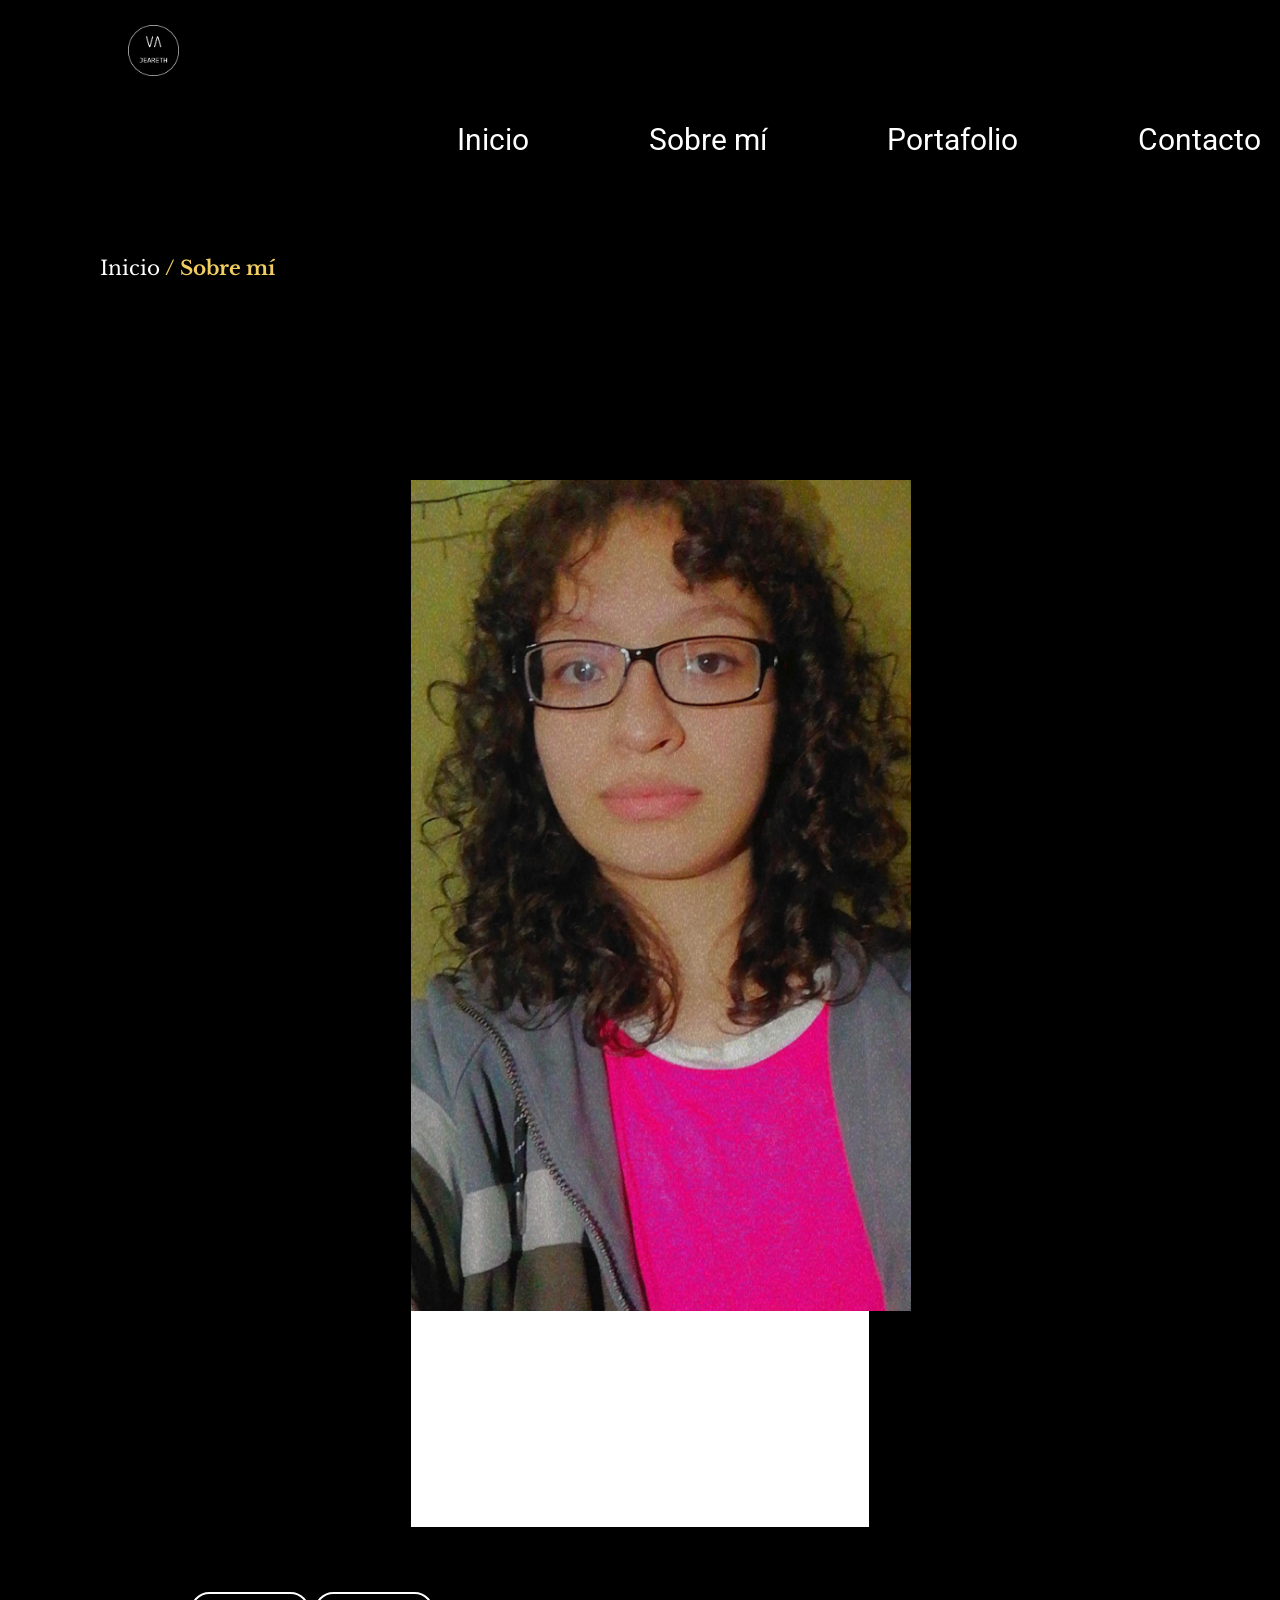
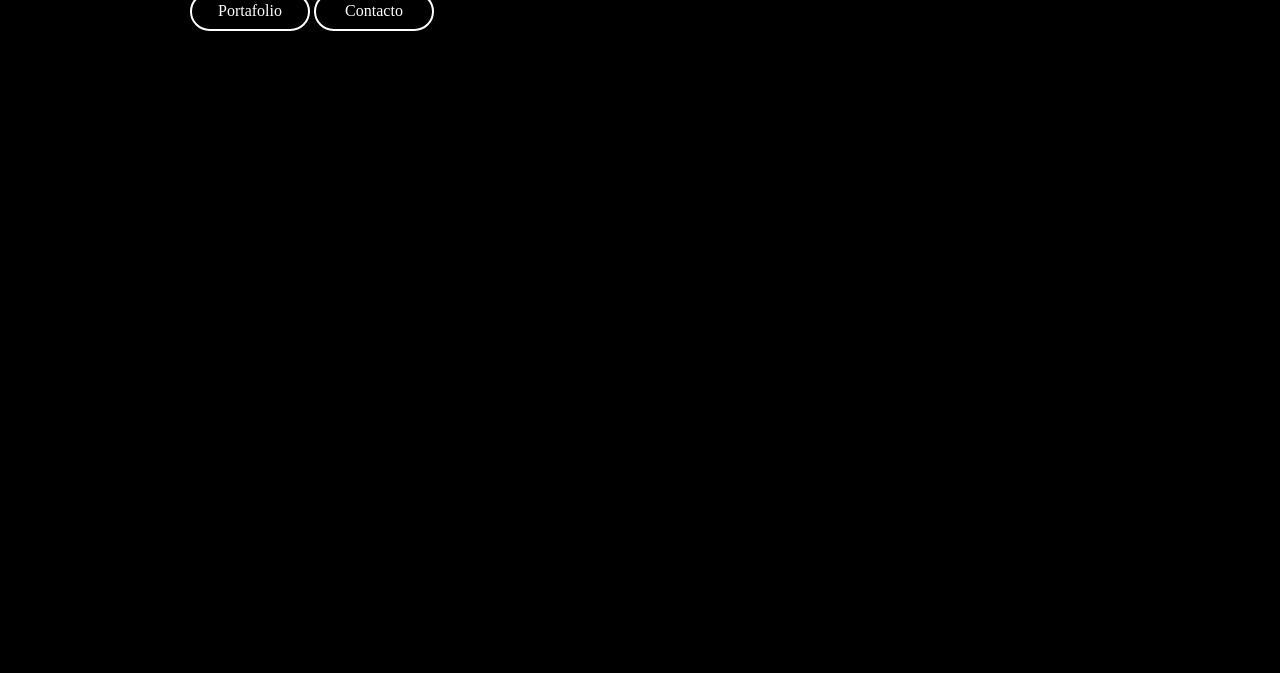
==== about-me.html @ aeb57f3a "avance en el sass del portafolio" ====
<!DOCTYPE html>
<html lang="en">
  <head>
    <meta charset="UTF-8">
    <meta name="viewport" content="width=device-width, initial-scale=1.0">
    <meta name="description" content="Portafolio"/>
    <meta name="Keywords" content="portafolio, web, empleadores"/>
    <meta name="author" content="Jeareth Venegas"/>
    <title>Portafolio</title>
    <link rel="stylesheet" href="css/styles.css">
    <link rel="preconnect" href="https://fonts.gstatic.com">
    <link href="https://fonts.googleapis.com/css2?family=Alex+Brush&family=Roboto&display=swap" rel="stylesheet">
    <link rel="preconnect" href="https://fonts.gstatic.com">
    <link href="https://fonts.googleapis.com/css2?family=Roboto&display=swap" rel="stylesheet">
    <link rel="preconnect" href="https://fonts.gstatic.com">
    <link href="https://fonts.googleapis.com/css2?family=Libre+Baskerville:wght@400;700&display=swap" rel="stylesheet">
    <link rel="icon" href="img/logo2.png" type="image/gif" sizes="16x16">
  </head>
  <body>
    <div class="header clearfix">

      <div class="wrapper clearfix">

        <!--title del header-->
        <div class="header-title clearfix">
          <img src="img/Logo2.png" alt="Jeareth Logo">
        </div>

        <!--lista del headder-->
        <div class="header-list clearfix">

          <ul class="header-list-nav clearfix">

            <li><a href="index.html">Inicio</a></li>
            <li><a href="about-me.html">Sobre mí</a></li>
            <li><a href="portfolio.html">Portafolio</a></li>
            <li><a href="contact.html">Contacto</a></li>

          </ul>
        </div>
      </div>
      <div class="about-me-site-map clearfix">

        <a target="_blank" href="index.html">Inicio</a>
        <a target="_blank" href="#"><strong>/ Sobre mí</strong></a>

      </div>
    </div>
    <div class="wrapper clearfix">
      <div class="content-box">
      <div class="img-about-me">
        <img src="img/about-me.jpg" alt= "Sobre Jeareth Venegas">
      </div>
      <div class="text-about-me">
        <h2>Sobre mí</h2>
        <p>Hola, soy Jeareth</p>
          <p>Me gusta escribir, desde que era pequeña hacía muchas historias cortas
            sobre aventuras y fantasía. Tengo una fascinación hacia las flores y hacia la naturaleza.</p>
      </div>
    </div>
    <div class="hero-home clearfix" >
      <div class="hero-home-content" >
        <a class="btn-transparent" href="portfolio.html">Portafolio</a>
        <a class="btn-transparent" href="contact.html">Contacto</a>
      </div>
    </div>
    </div>
    <script src="js/script.js"></script>
  </body>
</html
---- css/styles.css ----
/*! normalize.css v8.0.1 | MIT License | github.com/necolas/normalize.css */html{line-height:1.15;-webkit-text-size-adjust:100%}body{margin:0}main{display:block}h1{font-size:2em;margin:0.67em 0}hr{box-sizing:content-box;height:0;overflow:visible}pre{font-family:monospace, monospace;font-size:1em}a{background-color:transparent}abbr[title]{border-bottom:none;text-decoration:underline;text-decoration:underline dotted}b,strong{font-weight:bolder}code,kbd,samp{font-family:monospace, monospace;font-size:1em}small{font-size:80%}sub,sup{font-size:75%;line-height:0;position:relative;vertical-align:baseline}sub{bottom:-0.25em}sup{top:-0.5em}img{border-style:none}button,input,optgroup,select,textarea{font-family:inherit;font-size:100%;line-height:1.15;margin:0}button,input{overflow:visible}button,select{text-transform:none}button,[type="button"],[type="reset"],[type="submit"]{-webkit-appearance:button}button::-moz-focus-inner,[type="button"]::-moz-focus-inner,[type="reset"]::-moz-focus-inner,[type="submit"]::-moz-focus-inner{border-style:none;padding:0}button:-moz-focusring,[type="button"]:-moz-focusring,[type="reset"]:-moz-focusring,[type="submit"]:-moz-focusring{outline:1px dotted ButtonText}fieldset{padding:0.35em 0.75em 0.625em}legend{box-sizing:border-box;color:inherit;display:table;max-width:100%;padding:0;white-space:normal}progress{vertical-align:baseline}textarea{overflow:auto}[type="checkbox"],[type="radio"]{box-sizing:border-box;padding:0}[type="number"]::-webkit-inner-spin-button,[type="number"]::-webkit-outer-spin-button{height:auto}[type="search"]{-webkit-appearance:textfield;outline-offset:-2px}[type="search"]::-webkit-search-decoration{-webkit-appearance:none}::-webkit-file-upload-button{-webkit-appearance:button;font:inherit}details{display:block}summary{display:list-item}template{display:none}[hidden]{display:none}.clearfix::after{clear:both;content:"";display:table}.body{margin:0 auto;width:1400px}html{background-color:black;margin:0;padding:0}li{list-style:none}ul{margin:0;padding:0}.header-list{float:left;margin-left:457px;margin-top:42px}.header-list-nav li{float:left;list-style:none}.header-list-nav li a{color:#fff;font-family:"Roboto",sans-serif;font-size:1.875em;text-decoration:none}.header-list-nav li a:hover{color:#f1cd62;text-decoration:underline}.header-list-nav li+li{margin-left:120px}.header-title{float:left;margin-top:25px;margin-left:10%;width:40%}.header-title img{width:10%;height:10%}.hero-home{background-image:url("../img/black-sunflower.png");background-repeat:no-repeat;background-size:cover;height:681px;padding-top:65px}.hero-home-content{color:#fff;margin-bottom:100px;margin-left:190px}.hero-home-content a{border:2px solid #fff;border-radius:44px;color:#fff;display:inline-block;outline:none;padding:8px;text-align:center;text-decoration:none;transition:background-color 0.2s ease-out, color 0.2s ease-out;width:100px}.hero-home-content a:hover{background-color:#f1cd62;color:#000;font-weight:bold}.about-me-site-map{font-family:"Libre Baskerville",serif;float:left;padding-left:100px;padding-top:100px}.about-me-site-map a{color:#fff;font-size:20px;text-decoration:none}.about-me-site-map a strong{color:#f1cd62}.content-box{background-color:#fff;border-radius:10 px;display:flex;margin:0 auto;margin-top:200px;width:35.71%}.img-about-me img{margin:0;padding:0;width:500px}.text-about-me{padding:10px}.text-about-me h2{font-family:"Alex Brush",cursive;font-size:4.375em;text-align:center}.text-about-me p{font-family:"Roboto",sans-serif;font-size:1.875em;text-align:center}.contact-site-map{font-family:"Libre Baskerville",serif;float:left;padding-left:100px;padding-top:100px}.contact-site-map a{color:#fff;font-size:20px;text-decoration:none}.contact-site-map a strong{color:#f1cd62}.form{float:right}.line{margin-bottom:1rem}.line label{display:block}.msj-error{background-color:pink;border:1px solid red}.msj-valid{background-color:lightgreen;border:1px solid darkgreen}.line input{color:#DFDFDF;font-family:"Roboto",sans-serif;font-size:1.785em;height:70px;margin:0;padding:0;width:500px}.contact-title{text-align:center}.text-form{color:#fff;font-weight:400}.text-form h3{font-family:"Libre Baskerville",serif;font-size:3.75em}.text-form p{font-family:"Roboto",sans-serif;font-size:1.785em}.text-form a{color:#fff;font-family:"Roboto",sans-serif;font-size:1.785em}.form-contact{display:block;float:left;margin-top:200px}.form-button{background-color:#000;border:2px solid #fff;border-radius:44px;color:#fff;display:inline-block;outline:none;padding:8px;text-align:center;text-decoration:none;transition:background-color 0.2s ease-out, color 0.2s ease-out;width:100px}.form-button:hover{background-color:#f1cd62;color:#000;font-weight:bold}
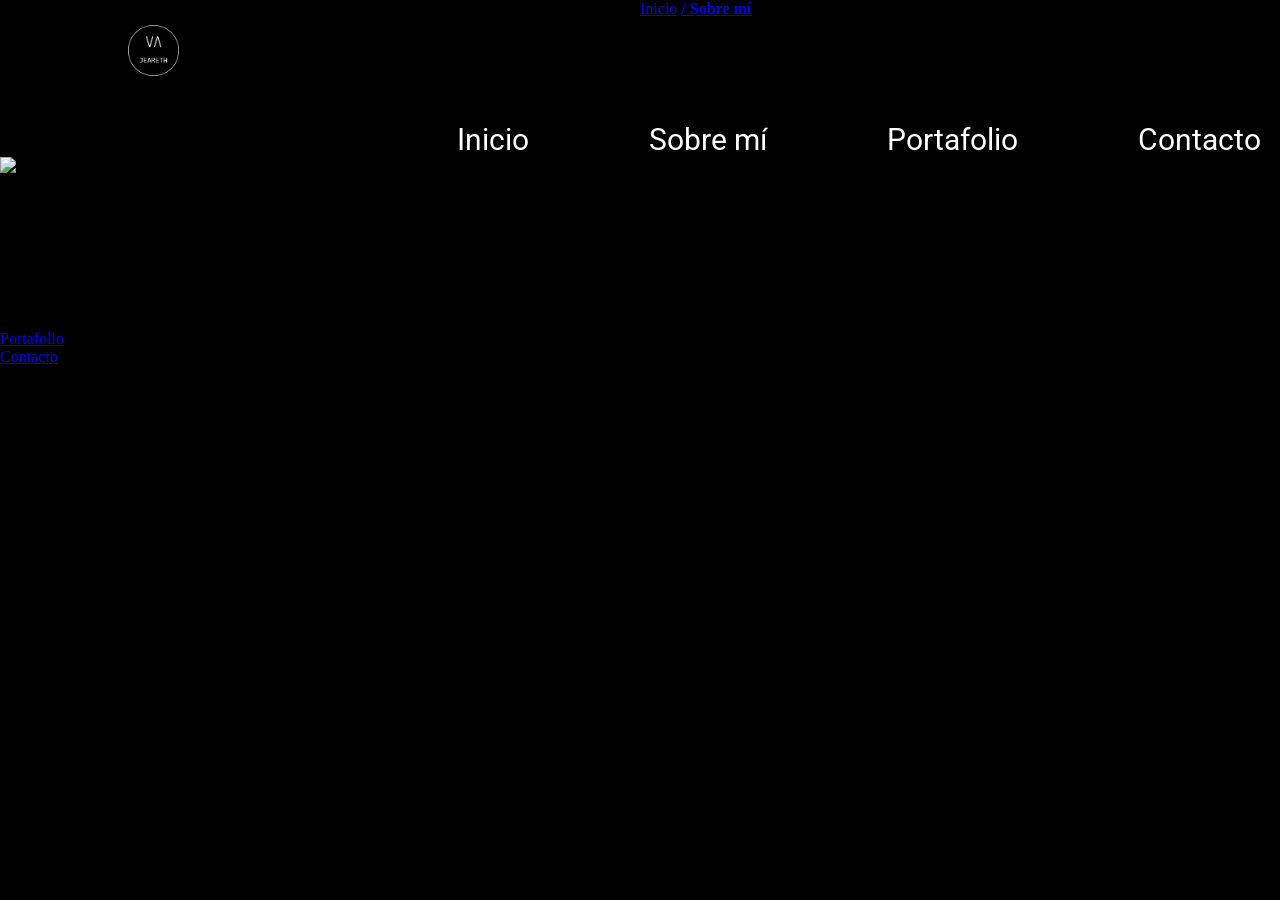
==== commit 57776014: "Merge pull request #1 from jeareth-venegas/prototipo Prototipo" ====
--- a/about-me.html
+++ b/about-me.html
@@ -38,32 +38,32 @@
 
           </ul>
         </div>
-      </div>
-      <div class="about-me-site-map clearfix">
 
-        <a target="_blank" href="index.html">Inicio</a>
-        <a target="_blank" href="#"><strong>/ Sobre mí</strong></a>
+        <div class="about-me-site-map clearfix">
 
+          <a target="_blank" href="index.html">Inicio</a>
+          <a target="_blank" href="#"><strong>/ Sobre mí</strong></a>
+
+        </div>
       </div>
     </div>
     <div class="wrapper clearfix">
-      <div class="content-box">
-      <div class="img-about-me">
-        <img src="img/about-me.jpg" alt= "Sobre Jeareth Venegas">
-      </div>
-      <div class="text-about-me">
-        <h2>Sobre mí</h2>
-        <p>Hola, soy Jeareth</p>
-          <p>Me gusta escribir, desde que era pequeña hacía muchas historias cortas
-            sobre aventuras y fantasía. Tengo una fascinación hacia las flores y hacia la naturaleza.</p>
-      </div>
+    <div class="img-about-me">
+      <img src="img/" alt= "Sobre Jeareth Venegas">
     </div>
-    <div class="hero-home clearfix" >
-      <div class="hero-home-content" >
-        <a class="btn-transparent" href="portfolio.html">Portafolio</a>
-        <a class="btn-transparent" href="contact.html">Contacto</a>
-      </div>
+    <div class="text-about-me">
+      <h2>Sobre mí</h2>
+      <p>Lorem ipsum dolor sit amet, consectetur adipisicing elit.
+        Aliquam doloribus consequatur aut! Ad eum qui nisi earum aut in assumenda.</p>
+        <p>Lorem ipsum dolor sit amet consectetur adipisicing elit. Consectetur numquam,
+        iusto at dolores laboriosam qui velit consequuntur dolor eaque facilis maxime doloribus
+        voluptatem eligendi quia quisquam illum sapiente earum voluptates molestias modi beatae
+        optio cumque! Nisi ducimus est quibusdam porro?</p>
     </div>
+    <ul class="button-list clearfix">
+      <li><a href="portfolio.html">Portafolio</a></li>
+      <li><a href="contact.html">Contacto</a></li>
+    </ul>
     </div>
     <script src="js/script.js"></script>
   </body>
--- a/css/styles.css
+++ b/css/styles.css
@@ -1 +1 @@
-/*! normalize.css v8.0.1 | MIT License | github.com/necolas/normalize.css */html{line-height:1.15;-webkit-text-size-adjust:100%}body{margin:0}main{display:block}h1{font-size:2em;margin:0.67em 0}hr{box-sizing:content-box;height:0;overflow:visible}pre{font-family:monospace, monospace;font-size:1em}a{background-color:transparent}abbr[title]{border-bottom:none;text-decoration:underline;text-decoration:underline dotted}b,strong{font-weight:bolder}code,kbd,samp{font-family:monospace, monospace;font-size:1em}small{font-size:80%}sub,sup{font-size:75%;line-height:0;position:relative;vertical-align:baseline}sub{bottom:-0.25em}sup{top:-0.5em}img{border-style:none}button,input,optgroup,select,textarea{font-family:inherit;font-size:100%;line-height:1.15;margin:0}button,input{overflow:visible}button,select{text-transform:none}button,[type="button"],[type="reset"],[type="submit"]{-webkit-appearance:button}button::-moz-focus-inner,[type="button"]::-moz-focus-inner,[type="reset"]::-moz-focus-inner,[type="submit"]::-moz-focus-inner{border-style:none;padding:0}button:-moz-focusring,[type="button"]:-moz-focusring,[type="reset"]:-moz-focusring,[type="submit"]:-moz-focusring{outline:1px dotted ButtonText}fieldset{padding:0.35em 0.75em 0.625em}legend{box-sizing:border-box;color:inherit;display:table;max-width:100%;padding:0;white-space:normal}progress{vertical-align:baseline}textarea{overflow:auto}[type="checkbox"],[type="radio"]{box-sizing:border-box;padding:0}[type="number"]::-webkit-inner-spin-button,[type="number"]::-webkit-outer-spin-button{height:auto}[type="search"]{-webkit-appearance:textfield;outline-offset:-2px}[type="search"]::-webkit-search-decoration{-webkit-appearance:none}::-webkit-file-upload-button{-webkit-appearance:button;font:inherit}details{display:block}summary{display:list-item}template{display:none}[hidden]{display:none}.clearfix::after{clear:both;content:"";display:table}.body{margin:0 auto;width:1400px}html{background-color:black;margin:0;padding:0}li{list-style:none}ul{margin:0;padding:0}.header-list{float:left;margin-left:457px;margin-top:42px}.header-list-nav li{float:left;list-style:none}.header-list-nav li a{color:#fff;font-family:"Roboto",sans-serif;font-size:1.875em;text-decoration:none}.header-list-nav li a:hover{color:#f1cd62;text-decoration:underline}.header-list-nav li+li{margin-left:120px}.header-title{float:left;margin-top:25px;margin-left:10%;width:40%}.header-title img{width:10%;height:10%}.hero-home{background-image:url("../img/black-sunflower.png");background-repeat:no-repeat;background-size:cover;height:681px;padding-top:65px}.hero-home-content{color:#fff;margin-bottom:100px;margin-left:190px}.hero-home-content a{border:2px solid #fff;border-radius:44px;color:#fff;display:inline-block;outline:none;padding:8px;text-align:center;text-decoration:none;transition:background-color 0.2s ease-out, color 0.2s ease-out;width:100px}.hero-home-content a:hover{background-color:#f1cd62;color:#000;font-weight:bold}.about-me-site-map{font-family:"Libre Baskerville",serif;float:left;padding-left:100px;padding-top:100px}.about-me-site-map a{color:#fff;font-size:20px;text-decoration:none}.about-me-site-map a strong{color:#f1cd62}.content-box{background-color:#fff;border-radius:10 px;display:flex;margin:0 auto;margin-top:200px;width:35.71%}.img-about-me img{margin:0;padding:0;width:500px}.text-about-me{padding:10px}.text-about-me h2{font-family:"Alex Brush",cursive;font-size:4.375em;text-align:center}.text-about-me p{font-family:"Roboto",sans-serif;font-size:1.875em;text-align:center}.contact-site-map{font-family:"Libre Baskerville",serif;float:left;padding-left:100px;padding-top:100px}.contact-site-map a{color:#fff;font-size:20px;text-decoration:none}.contact-site-map a strong{color:#f1cd62}.form{float:right}.line{margin-bottom:1rem}.line label{display:block}.msj-error{background-color:pink;border:1px solid red}.msj-valid{background-color:lightgreen;border:1px solid darkgreen}.line input{color:#DFDFDF;font-family:"Roboto",sans-serif;font-size:1.785em;height:70px;margin:0;padding:0;width:500px}.contact-title{text-align:center}.text-form{color:#fff;font-weight:400}.text-form h3{font-family:"Libre Baskerville",serif;font-size:3.75em}.text-form p{font-family:"Roboto",sans-serif;font-size:1.785em}.text-form a{color:#fff;font-family:"Roboto",sans-serif;font-size:1.785em}.form-contact{display:block;float:left;margin-top:200px}.form-button{background-color:#000;border:2px solid #fff;border-radius:44px;color:#fff;display:inline-block;outline:none;padding:8px;text-align:center;text-decoration:none;transition:background-color 0.2s ease-out, color 0.2s ease-out;width:100px}.form-button:hover{background-color:#f1cd62;color:#000;font-weight:bold}
+/*! normalize.css v8.0.1 | MIT License | github.com/necolas/normalize.css */html{line-height:1.15;-webkit-text-size-adjust:100%}body{margin:0}main{display:block}h1{font-size:2em;margin:0.67em 0}hr{box-sizing:content-box;height:0;overflow:visible}pre{font-family:monospace, monospace;font-size:1em}a{background-color:transparent}abbr[title]{border-bottom:none;text-decoration:underline;text-decoration:underline dotted}b,strong{font-weight:bolder}code,kbd,samp{font-family:monospace, monospace;font-size:1em}small{font-size:80%}sub,sup{font-size:75%;line-height:0;position:relative;vertical-align:baseline}sub{bottom:-0.25em}sup{top:-0.5em}img{border-style:none}button,input,optgroup,select,textarea{font-family:inherit;font-size:100%;line-height:1.15;margin:0}button,input{overflow:visible}button,select{text-transform:none}button,[type="button"],[type="reset"],[type="submit"]{-webkit-appearance:button}button::-moz-focus-inner,[type="button"]::-moz-focus-inner,[type="reset"]::-moz-focus-inner,[type="submit"]::-moz-focus-inner{border-style:none;padding:0}button:-moz-focusring,[type="button"]:-moz-focusring,[type="reset"]:-moz-focusring,[type="submit"]:-moz-focusring{outline:1px dotted ButtonText}fieldset{padding:0.35em 0.75em 0.625em}legend{box-sizing:border-box;color:inherit;display:table;max-width:100%;padding:0;white-space:normal}progress{vertical-align:baseline}textarea{overflow:auto}[type="checkbox"],[type="radio"]{box-sizing:border-box;padding:0}[type="number"]::-webkit-inner-spin-button,[type="number"]::-webkit-outer-spin-button{height:auto}[type="search"]{-webkit-appearance:textfield;outline-offset:-2px}[type="search"]::-webkit-search-decoration{-webkit-appearance:none}::-webkit-file-upload-button{-webkit-appearance:button;font:inherit}details{display:block}summary{display:list-item}template{display:none}[hidden]{display:none}.clearfix::after{clear:both;content:"";display:table}.body{margin:0 auto;width:1400px}html{background-color:black;margin:0;padding:0}li{list-style:none}ul{margin:0;padding:0}.header-list{float:left;margin-left:457px;margin-top:42px}.header-list-nav li{float:left;list-style:none}.header-list-nav li a{color:#fff;font-family:"Roboto",sans-serif;font-size:1.875em;text-decoration:none}.header-list-nav li a:hover{color:#F0BA1D;text-decoration:underline}.header-list-nav li+li{margin-left:120px}.header-title{float:left;margin-top:25px;margin-left:10%;width:40%}.header-title img{width:10%;height:10%}.hero-home{background-image:url("../img/black-sunflower.png");background-repeat:no-repeat;background-size:cover;height:681px;padding-top:65px}.hero-home-content{color:#fff;margin-bottom:100px;margin-left:190px}.hero-home-content a{border:2px solid #fff;border-radius:44px;color:#fff;display:inline-block;outline:none;padding:8px;text-align:center;text-decoration:none;transition:background-color 0.2s ease-out, color 0.2s ease-out;width:100px}.hero-home-content a:hover{background-color:#F0BA1D;color:#000;font-weight:bold}.form{float:right}.line{margin-bottom:1rem}.line label{display:block}.msj-error{background-color:pink;border:1px solid red}.msj-valid{background-color:lightgreen;border:1px solid darkgreen}.line input{color:#DFDFDF;font-family:"Roboto",sans-serif;font-size:1.785em;height:70px;margin:0;padding:0;width:500px}.contact-title{text-align:center}.text-form{color:#fff;font-weight:400}.text-form h3{font-family:"Libre Baskerville",serif;font-size:3.75em}.text-form p{font-family:"Roboto",sans-serif;font-size:1.785em}.text-form a{color:#fff;font-family:"Roboto",sans-serif;font-size:1.785em}.form-contact{display:block;float:left;margin-top:200px}.form-button{background-color:#522211;border-radius:44px;border-style:none;font-family:"Roboto",sans-serif;font-size:20px;padding:12px 19px;margin-left:455px;color:#fff}.form-button:hover{background-color:#fff}.form-button:hover{background-color:#CA741A;color:#522211}
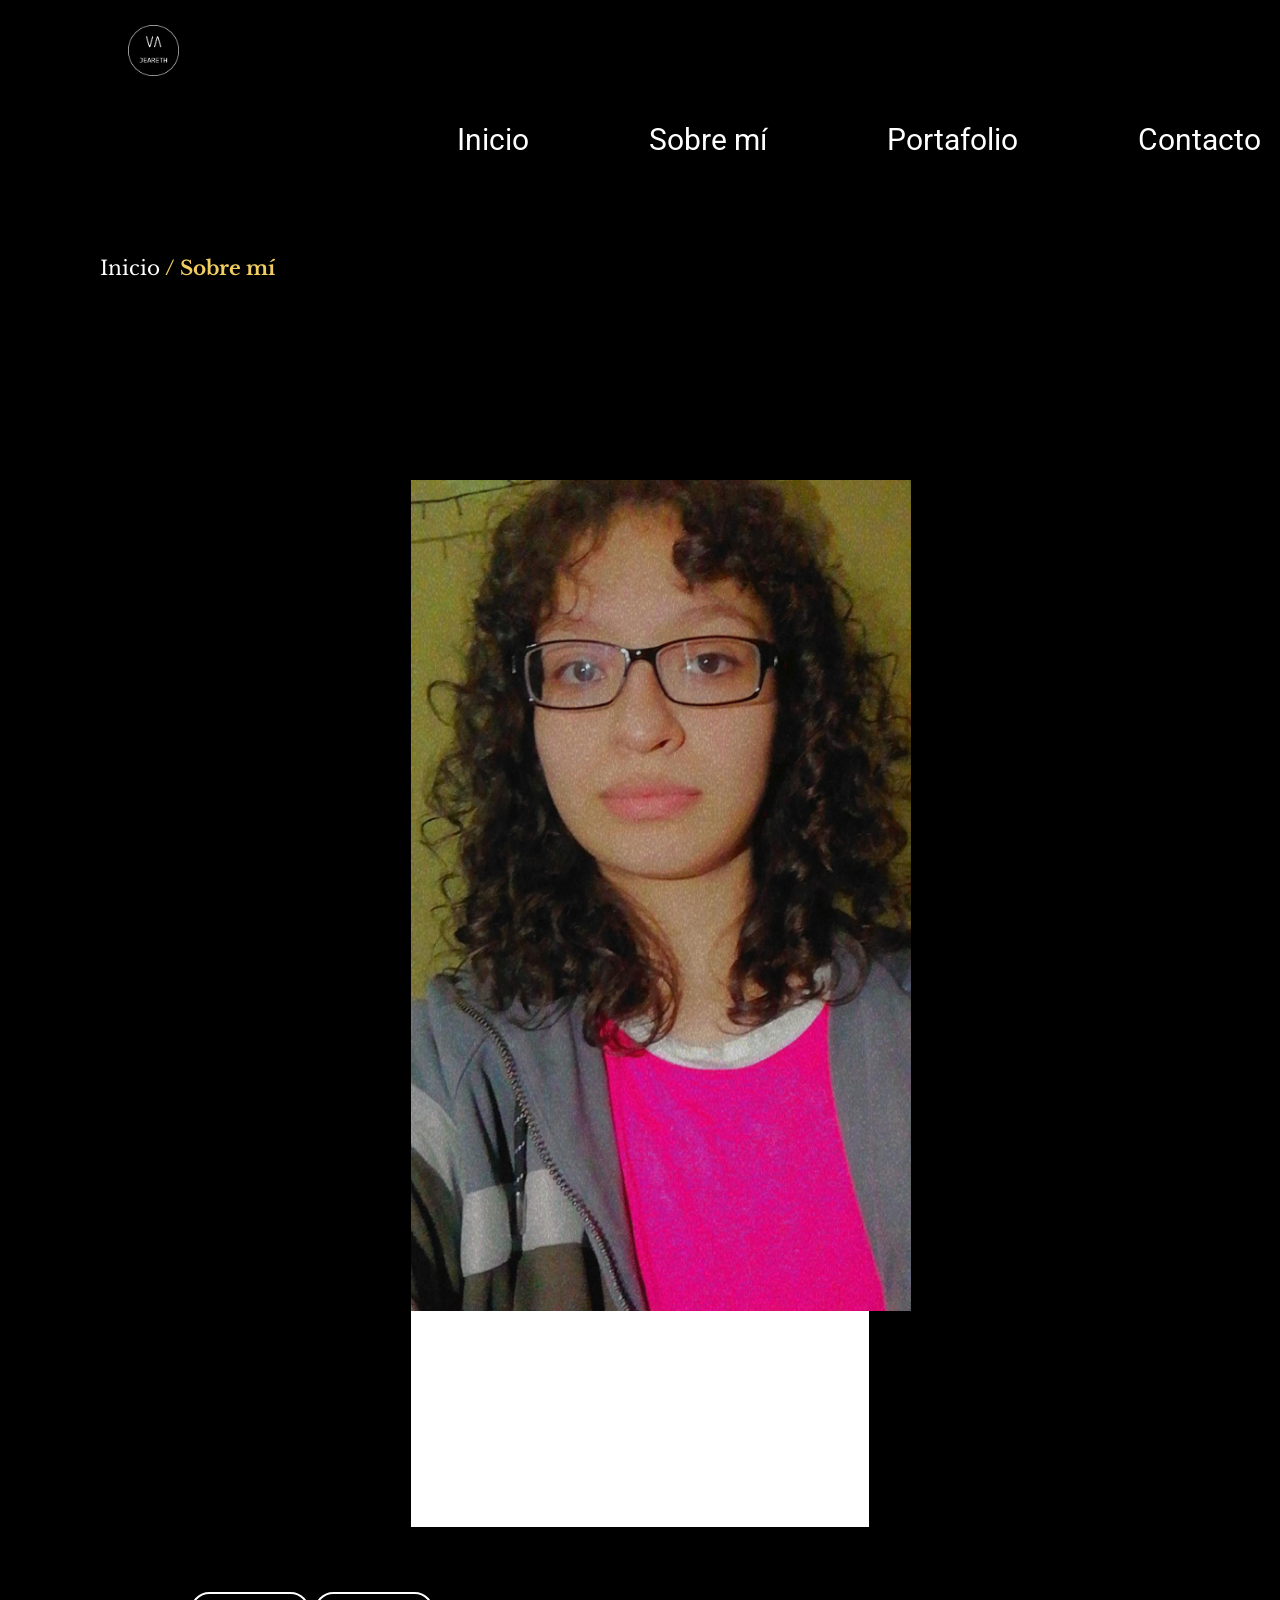
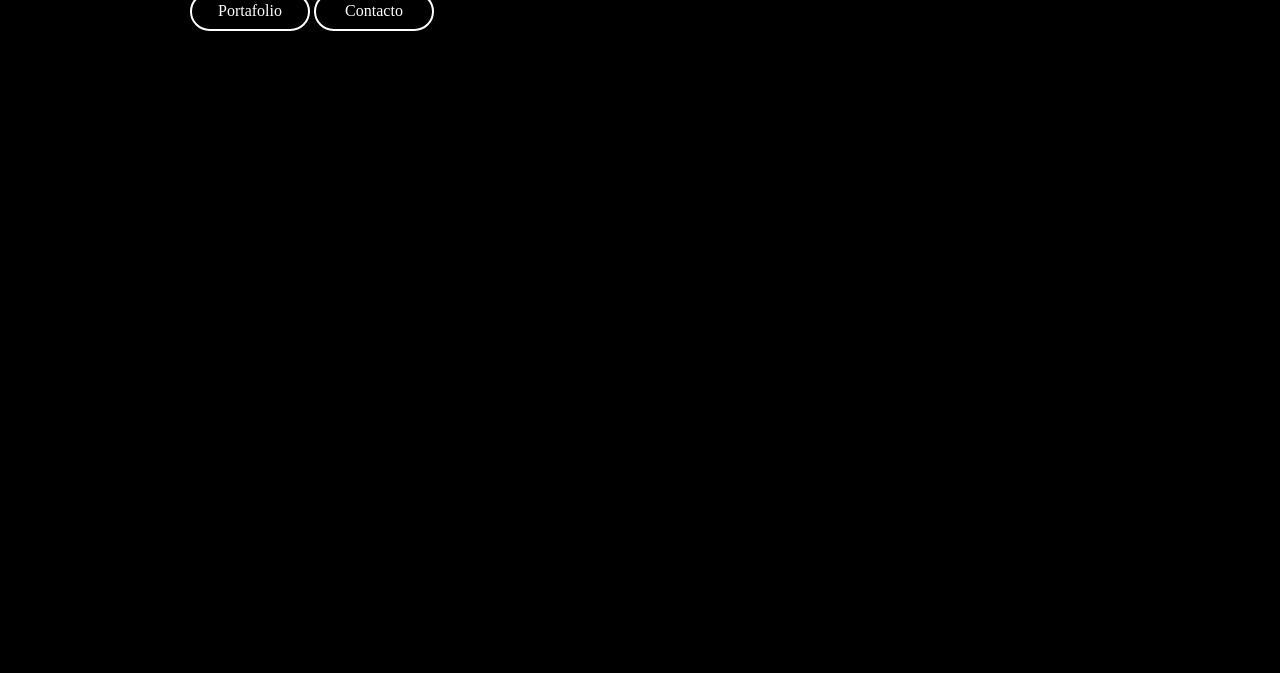
==== commit 53ed5f80: "Merge pull request #2 from jeareth-venegas/iteracion avance en el sass del portafolio" ====
--- a/about-me.html
+++ b/about-me.html
@@ -38,32 +38,32 @@
 
           </ul>
         </div>
+      </div>
+      <div class="about-me-site-map clearfix">
 
-        <div class="about-me-site-map clearfix">
+        <a target="_blank" href="index.html">Inicio</a>
+        <a target="_blank" href="#"><strong>/ Sobre mí</strong></a>
 
-          <a target="_blank" href="index.html">Inicio</a>
-          <a target="_blank" href="#"><strong>/ Sobre mí</strong></a>
-
-        </div>
       </div>
     </div>
     <div class="wrapper clearfix">
-    <div class="img-about-me">
-      <img src="img/" alt= "Sobre Jeareth Venegas">
+      <div class="content-box">
+      <div class="img-about-me">
+        <img src="img/about-me.jpg" alt= "Sobre Jeareth Venegas">
+      </div>
+      <div class="text-about-me">
+        <h2>Sobre mí</h2>
+        <p>Hola, soy Jeareth</p>
+          <p>Me gusta escribir, desde que era pequeña hacía muchas historias cortas
+            sobre aventuras y fantasía. Tengo una fascinación hacia las flores y hacia la naturaleza.</p>
+      </div>
     </div>
-    <div class="text-about-me">
-      <h2>Sobre mí</h2>
-      <p>Lorem ipsum dolor sit amet, consectetur adipisicing elit.
-        Aliquam doloribus consequatur aut! Ad eum qui nisi earum aut in assumenda.</p>
-        <p>Lorem ipsum dolor sit amet consectetur adipisicing elit. Consectetur numquam,
-        iusto at dolores laboriosam qui velit consequuntur dolor eaque facilis maxime doloribus
-        voluptatem eligendi quia quisquam illum sapiente earum voluptates molestias modi beatae
-        optio cumque! Nisi ducimus est quibusdam porro?</p>
+    <div class="hero-home clearfix" >
+      <div class="hero-home-content" >
+        <a class="btn-transparent" href="portfolio.html">Portafolio</a>
+        <a class="btn-transparent" href="contact.html">Contacto</a>
+      </div>
     </div>
-    <ul class="button-list clearfix">
-      <li><a href="portfolio.html">Portafolio</a></li>
-      <li><a href="contact.html">Contacto</a></li>
-    </ul>
     </div>
     <script src="js/script.js"></script>
   </body>
--- a/css/styles.css
+++ b/css/styles.css
@@ -1 +1 @@
-/*! normalize.css v8.0.1 | MIT License | github.com/necolas/normalize.css */html{line-height:1.15;-webkit-text-size-adjust:100%}body{margin:0}main{display:block}h1{font-size:2em;margin:0.67em 0}hr{box-sizing:content-box;height:0;overflow:visible}pre{font-family:monospace, monospace;font-size:1em}a{background-color:transparent}abbr[title]{border-bottom:none;text-decoration:underline;text-decoration:underline dotted}b,strong{font-weight:bolder}code,kbd,samp{font-family:monospace, monospace;font-size:1em}small{font-size:80%}sub,sup{font-size:75%;line-height:0;position:relative;vertical-align:baseline}sub{bottom:-0.25em}sup{top:-0.5em}img{border-style:none}button,input,optgroup,select,textarea{font-family:inherit;font-size:100%;line-height:1.15;margin:0}button,input{overflow:visible}button,select{text-transform:none}button,[type="button"],[type="reset"],[type="submit"]{-webkit-appearance:button}button::-moz-focus-inner,[type="button"]::-moz-focus-inner,[type="reset"]::-moz-focus-inner,[type="submit"]::-moz-focus-inner{border-style:none;padding:0}button:-moz-focusring,[type="button"]:-moz-focusring,[type="reset"]:-moz-focusring,[type="submit"]:-moz-focusring{outline:1px dotted ButtonText}fieldset{padding:0.35em 0.75em 0.625em}legend{box-sizing:border-box;color:inherit;display:table;max-width:100%;padding:0;white-space:normal}progress{vertical-align:baseline}textarea{overflow:auto}[type="checkbox"],[type="radio"]{box-sizing:border-box;padding:0}[type="number"]::-webkit-inner-spin-button,[type="number"]::-webkit-outer-spin-button{height:auto}[type="search"]{-webkit-appearance:textfield;outline-offset:-2px}[type="search"]::-webkit-search-decoration{-webkit-appearance:none}::-webkit-file-upload-button{-webkit-appearance:button;font:inherit}details{display:block}summary{display:list-item}template{display:none}[hidden]{display:none}.clearfix::after{clear:both;content:"";display:table}.body{margin:0 auto;width:1400px}html{background-color:black;margin:0;padding:0}li{list-style:none}ul{margin:0;padding:0}.header-list{float:left;margin-left:457px;margin-top:42px}.header-list-nav li{float:left;list-style:none}.header-list-nav li a{color:#fff;font-family:"Roboto",sans-serif;font-size:1.875em;text-decoration:none}.header-list-nav li a:hover{color:#F0BA1D;text-decoration:underline}.header-list-nav li+li{margin-left:120px}.header-title{float:left;margin-top:25px;margin-left:10%;width:40%}.header-title img{width:10%;height:10%}.hero-home{background-image:url("../img/black-sunflower.png");background-repeat:no-repeat;background-size:cover;height:681px;padding-top:65px}.hero-home-content{color:#fff;margin-bottom:100px;margin-left:190px}.hero-home-content a{border:2px solid #fff;border-radius:44px;color:#fff;display:inline-block;outline:none;padding:8px;text-align:center;text-decoration:none;transition:background-color 0.2s ease-out, color 0.2s ease-out;width:100px}.hero-home-content a:hover{background-color:#F0BA1D;color:#000;font-weight:bold}.form{float:right}.line{margin-bottom:1rem}.line label{display:block}.msj-error{background-color:pink;border:1px solid red}.msj-valid{background-color:lightgreen;border:1px solid darkgreen}.line input{color:#DFDFDF;font-family:"Roboto",sans-serif;font-size:1.785em;height:70px;margin:0;padding:0;width:500px}.contact-title{text-align:center}.text-form{color:#fff;font-weight:400}.text-form h3{font-family:"Libre Baskerville",serif;font-size:3.75em}.text-form p{font-family:"Roboto",sans-serif;font-size:1.785em}.text-form a{color:#fff;font-family:"Roboto",sans-serif;font-size:1.785em}.form-contact{display:block;float:left;margin-top:200px}.form-button{background-color:#522211;border-radius:44px;border-style:none;font-family:"Roboto",sans-serif;font-size:20px;padding:12px 19px;margin-left:455px;color:#fff}.form-button:hover{background-color:#fff}.form-button:hover{background-color:#CA741A;color:#522211}
+/*! normalize.css v8.0.1 | MIT License | github.com/necolas/normalize.css */html{line-height:1.15;-webkit-text-size-adjust:100%}body{margin:0}main{display:block}h1{font-size:2em;margin:0.67em 0}hr{box-sizing:content-box;height:0;overflow:visible}pre{font-family:monospace, monospace;font-size:1em}a{background-color:transparent}abbr[title]{border-bottom:none;text-decoration:underline;text-decoration:underline dotted}b,strong{font-weight:bolder}code,kbd,samp{font-family:monospace, monospace;font-size:1em}small{font-size:80%}sub,sup{font-size:75%;line-height:0;position:relative;vertical-align:baseline}sub{bottom:-0.25em}sup{top:-0.5em}img{border-style:none}button,input,optgroup,select,textarea{font-family:inherit;font-size:100%;line-height:1.15;margin:0}button,input{overflow:visible}button,select{text-transform:none}button,[type="button"],[type="reset"],[type="submit"]{-webkit-appearance:button}button::-moz-focus-inner,[type="button"]::-moz-focus-inner,[type="reset"]::-moz-focus-inner,[type="submit"]::-moz-focus-inner{border-style:none;padding:0}button:-moz-focusring,[type="button"]:-moz-focusring,[type="reset"]:-moz-focusring,[type="submit"]:-moz-focusring{outline:1px dotted ButtonText}fieldset{padding:0.35em 0.75em 0.625em}legend{box-sizing:border-box;color:inherit;display:table;max-width:100%;padding:0;white-space:normal}progress{vertical-align:baseline}textarea{overflow:auto}[type="checkbox"],[type="radio"]{box-sizing:border-box;padding:0}[type="number"]::-webkit-inner-spin-button,[type="number"]::-webkit-outer-spin-button{height:auto}[type="search"]{-webkit-appearance:textfield;outline-offset:-2px}[type="search"]::-webkit-search-decoration{-webkit-appearance:none}::-webkit-file-upload-button{-webkit-appearance:button;font:inherit}details{display:block}summary{display:list-item}template{display:none}[hidden]{display:none}.clearfix::after{clear:both;content:"";display:table}.body{margin:0 auto;width:1400px}html{background-color:black;margin:0;padding:0}li{list-style:none}ul{margin:0;padding:0}.header-list{float:left;margin-left:457px;margin-top:42px}.header-list-nav li{float:left;list-style:none}.header-list-nav li a{color:#fff;font-family:"Roboto",sans-serif;font-size:1.875em;text-decoration:none}.header-list-nav li a:hover{color:#f1cd62;text-decoration:underline}.header-list-nav li+li{margin-left:120px}.header-title{float:left;margin-top:25px;margin-left:10%;width:40%}.header-title img{width:10%;height:10%}.hero-home{background-image:url("../img/black-sunflower.png");background-repeat:no-repeat;background-size:cover;height:681px;padding-top:65px}.hero-home-content{color:#fff;margin-bottom:100px;margin-left:190px}.hero-home-content a{border:2px solid #fff;border-radius:44px;color:#fff;display:inline-block;outline:none;padding:8px;text-align:center;text-decoration:none;transition:background-color 0.2s ease-out, color 0.2s ease-out;width:100px}.hero-home-content a:hover{background-color:#f1cd62;color:#000;font-weight:bold}.about-me-site-map{font-family:"Libre Baskerville",serif;float:left;padding-left:100px;padding-top:100px}.about-me-site-map a{color:#fff;font-size:20px;text-decoration:none}.about-me-site-map a strong{color:#f1cd62}.content-box{background-color:#fff;border-radius:10 px;display:flex;margin:0 auto;margin-top:200px;width:35.71%}.img-about-me img{margin:0;padding:0;width:500px}.text-about-me{padding:10px}.text-about-me h2{font-family:"Alex Brush",cursive;font-size:4.375em;text-align:center}.text-about-me p{font-family:"Roboto",sans-serif;font-size:1.875em;text-align:center}.contact-site-map{font-family:"Libre Baskerville",serif;float:left;padding-left:100px;padding-top:100px}.contact-site-map a{color:#fff;font-size:20px;text-decoration:none}.contact-site-map a strong{color:#f1cd62}.form{float:right}.line{margin-bottom:1rem}.line label{display:block}.msj-error{background-color:pink;border:1px solid red}.msj-valid{background-color:lightgreen;border:1px solid darkgreen}.line input{color:#DFDFDF;font-family:"Roboto",sans-serif;font-size:1.785em;height:70px;margin:0;padding:0;width:500px}.contact-title{text-align:center}.text-form{color:#fff;font-weight:400}.text-form h3{font-family:"Libre Baskerville",serif;font-size:3.75em}.text-form p{font-family:"Roboto",sans-serif;font-size:1.785em}.text-form a{color:#fff;font-family:"Roboto",sans-serif;font-size:1.785em}.form-contact{display:block;float:left;margin-top:200px}.form-button{background-color:#000;border:2px solid #fff;border-radius:44px;color:#fff;display:inline-block;outline:none;padding:8px;text-align:center;text-decoration:none;transition:background-color 0.2s ease-out, color 0.2s ease-out;width:100px}.form-button:hover{background-color:#f1cd62;color:#000;font-weight:bold}
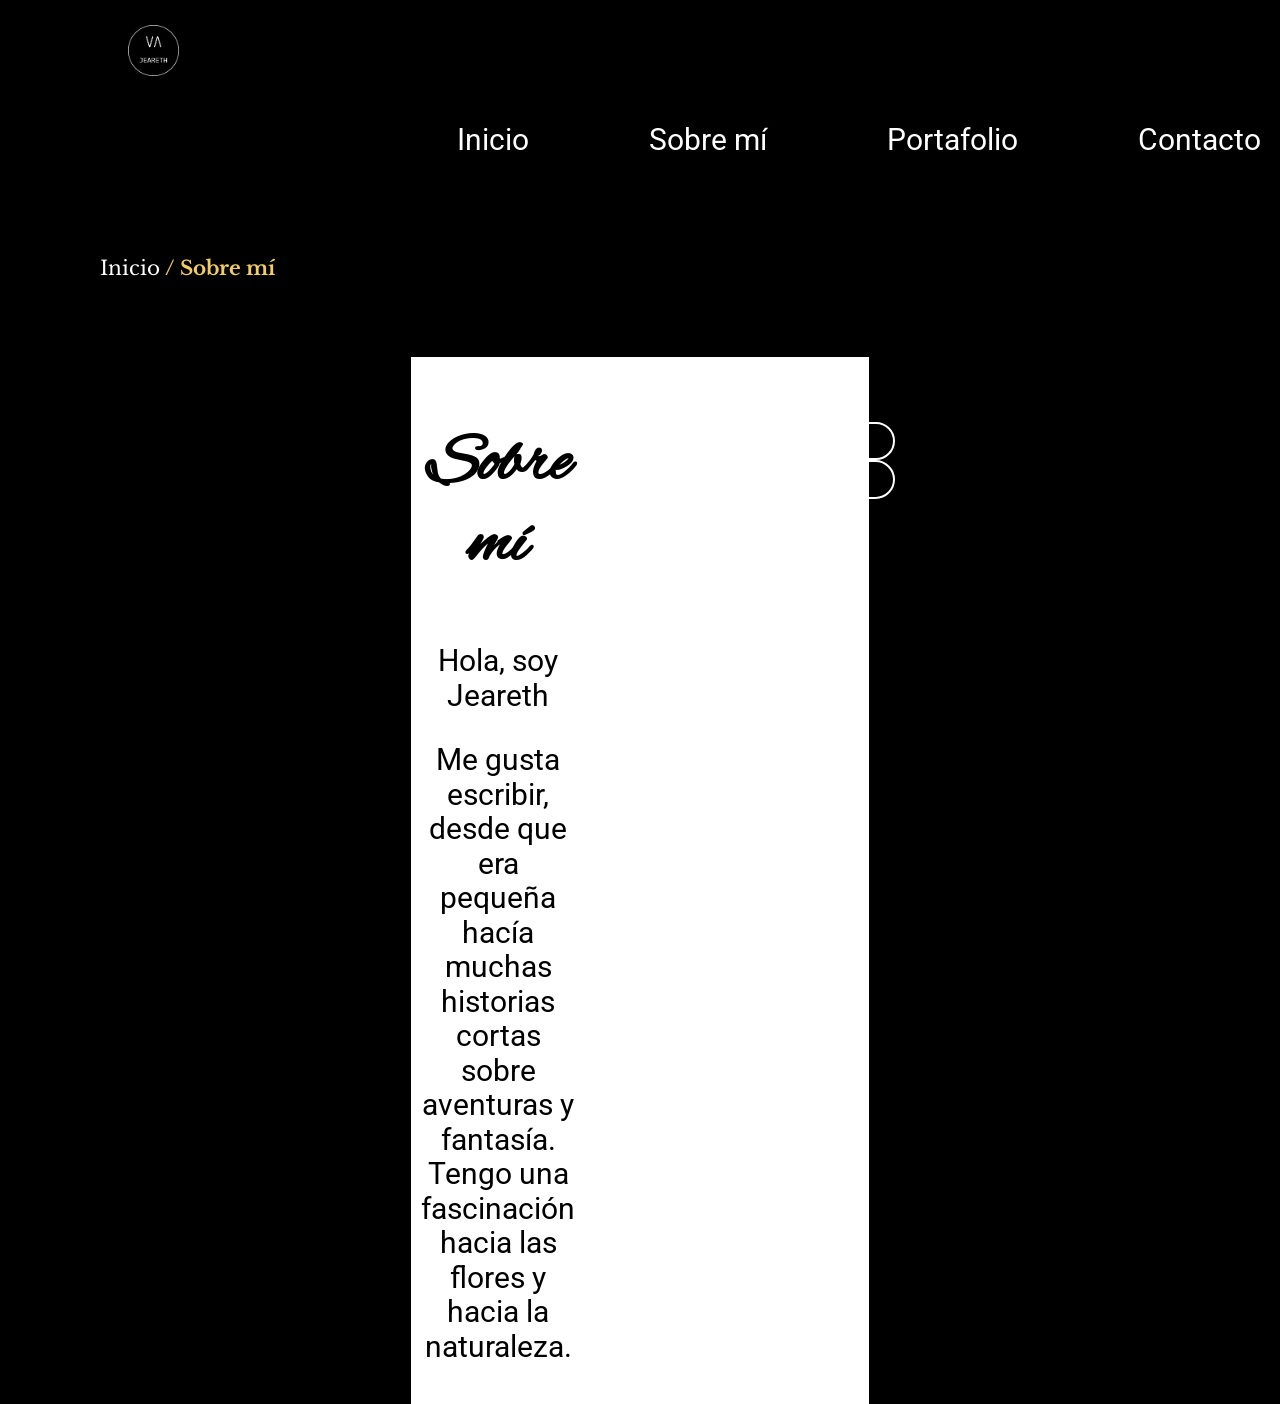
==== commit c7eb56bd: "Meto todo dentro del wrapper" ====
--- a/about-me.html
+++ b/about-me.html
@@ -1,5 +1,5 @@
 <!DOCTYPE html>
-<html lang="en">
+<html lang="es">
   <head>
     <meta charset="UTF-8">
     <meta name="viewport" content="width=device-width, initial-scale=1.0">
@@ -17,10 +17,8 @@
     <link rel="icon" href="img/logo2.png" type="image/gif" sizes="16x16">
   </head>
   <body>
-    <div class="header clearfix">
-
-      <div class="wrapper clearfix">
-
+    <div class="wrapper clearfix">
+      <div class="header clearfix">
         <!--title del header-->
         <div class="header-title clearfix">
           <img src="img/Logo2.png" alt="Jeareth Logo">
@@ -45,11 +43,10 @@
         <a target="_blank" href="#"><strong>/ Sobre mí</strong></a>
 
       </div>
-    </div>
-    <div class="wrapper clearfix">
+
       <div class="content-box">
-      <div class="img-about-me">
-        <img src="img/about-me.jpg" alt= "Sobre Jeareth Venegas">
+      <div class="img-about-me" id="image-about-me">
+        <!--<img src="img/about-me.jpg" alt= "Sobre Jeareth Venegas">-->
       </div>
       <div class="text-about-me">
         <h2>Sobre mí</h2>
@@ -57,13 +54,14 @@
           <p>Me gusta escribir, desde que era pequeña hacía muchas historias cortas
             sobre aventuras y fantasía. Tengo una fascinación hacia las flores y hacia la naturaleza.</p>
       </div>
-    </div>
-    <div class="hero-home clearfix" >
-      <div class="hero-home-content" >
-        <a class="btn-transparent" href="portfolio.html">Portafolio</a>
-        <a class="btn-transparent" href="contact.html">Contacto</a>
+
+      <div class="hero-home center">
+        <div class="hero-home-content clearfix" >
+          <a class="btn-transparent" href="portfolio.html">Portafolio</a>
+          <a class="btn-transparent" href="contact.html">Contacto</a>
+        </div>
       </div>
-    </div>
+      </div>
     </div>
     <script src="js/script.js"></script>
   </body>
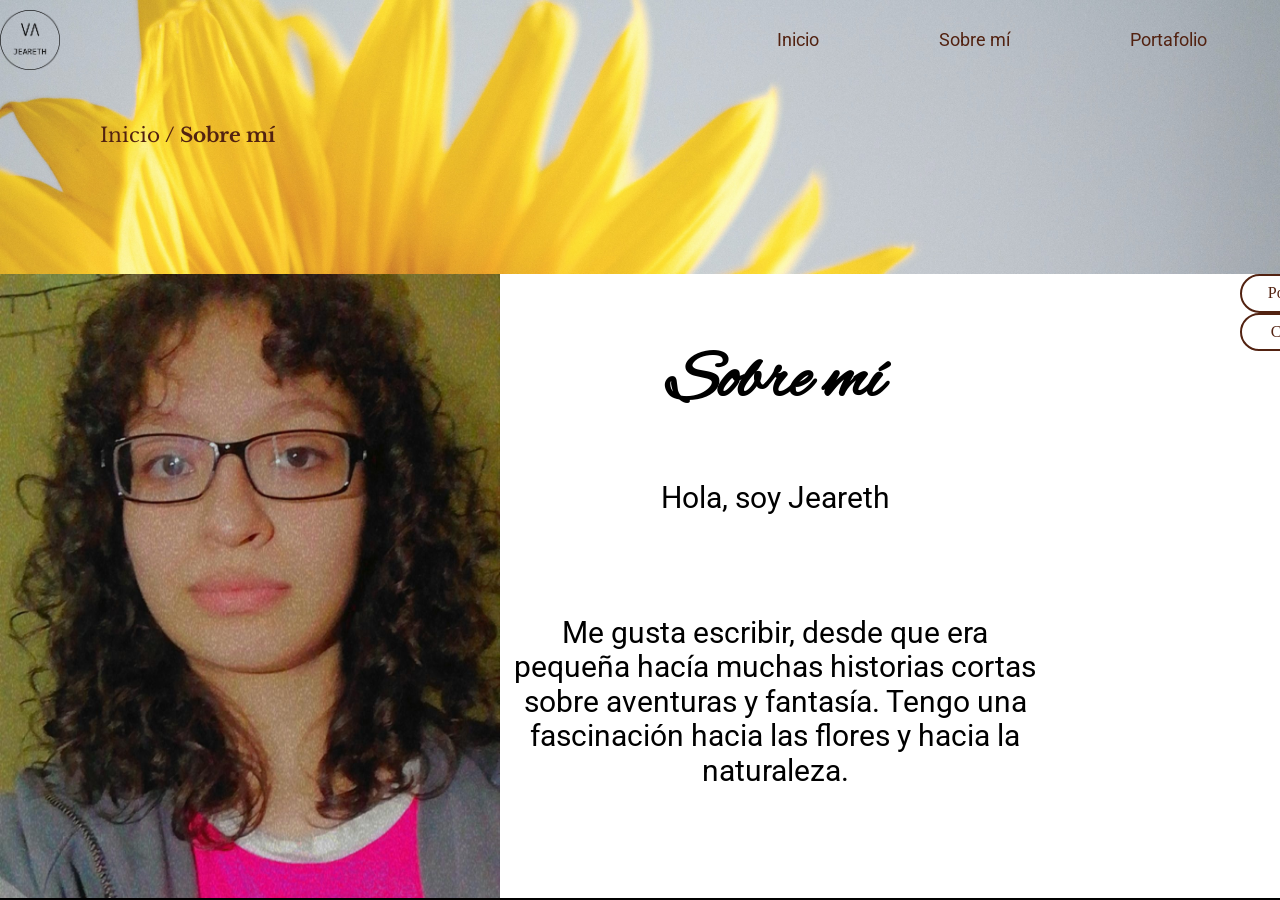
==== commit 8dbc75a6: "arreglo html" ====
--- a/about-me.html
+++ b/about-me.html
@@ -21,7 +21,7 @@
       <div class="header clearfix">
         <!--title del header-->
         <div class="header-title clearfix">
-          <img src="img/Logo2.png" alt="Jeareth Logo">
+          <img src="img/Logo1.png" alt="Jeareth Logo">
         </div>
 
         <!--lista del headder-->
@@ -45,22 +45,22 @@
       </div>
 
       <div class="content-box">
-      <div class="img-about-me" id="image-about-me">
-        <!--<img src="img/about-me.jpg" alt= "Sobre Jeareth Venegas">-->
-      </div>
-      <div class="text-about-me">
-        <h2>Sobre mí</h2>
-        <p>Hola, soy Jeareth</p>
-          <p>Me gusta escribir, desde que era pequeña hacía muchas historias cortas
-            sobre aventuras y fantasía. Tengo una fascinación hacia las flores y hacia la naturaleza.</p>
-      </div>
+        <div class="img-about-me" id="image-about-me">
+          <!--<img src="img/about-me.jpg" alt= "Sobre Jeareth Venegas">-->
+        </div>
+        <div class="text-about-me">
+          <h2>Sobre mí</h2>
+          <p>Hola, soy Jeareth</p>
+            <p>Me gusta escribir, desde que era pequeña hacía muchas historias cortas
+              sobre aventuras y fantasía. Tengo una fascinación hacia las flores y hacia la naturaleza.</p>
+        </div>
 
-      <div class="hero-home center">
-        <div class="hero-home-content clearfix" >
-          <a class="btn-transparent" href="portfolio.html">Portafolio</a>
-          <a class="btn-transparent" href="contact.html">Contacto</a>
+        <div class="hero-about-me center">
+          <div class="hero-about-me-content clearfix" >
+            <a class="btn-transparent" href="portfolio.html">Portafolio</a>
+            <a class="btn-transparent" href="contact.html">Contacto</a>
+          </div>
         </div>
-      </div>
       </div>
     </div>
     <script src="js/script.js"></script>
--- a/css/styles.css
+++ b/css/styles.css
@@ -1 +1,537 @@
-/*! normalize.css v8.0.1 | MIT License | github.com/necolas/normalize.css */html{line-height:1.15;-webkit-text-size-adjust:100%}body{margin:0}main{display:block}h1{font-size:2em;margin:0.67em 0}hr{box-sizing:content-box;height:0;overflow:visible}pre{font-family:monospace, monospace;font-size:1em}a{background-color:transparent}abbr[title]{border-bottom:none;text-decoration:underline;text-decoration:underline dotted}b,strong{font-weight:bolder}code,kbd,samp{font-family:monospace, monospace;font-size:1em}small{font-size:80%}sub,sup{font-size:75%;line-height:0;position:relative;vertical-align:baseline}sub{bottom:-0.25em}sup{top:-0.5em}img{border-style:none}button,input,optgroup,select,textarea{font-family:inherit;font-size:100%;line-height:1.15;margin:0}button,input{overflow:visible}button,select{text-transform:none}button,[type="button"],[type="reset"],[type="submit"]{-webkit-appearance:button}button::-moz-focus-inner,[type="button"]::-moz-focus-inner,[type="reset"]::-moz-focus-inner,[type="submit"]::-moz-focus-inner{border-style:none;padding:0}button:-moz-focusring,[type="button"]:-moz-focusring,[type="reset"]:-moz-focusring,[type="submit"]:-moz-focusring{outline:1px dotted ButtonText}fieldset{padding:0.35em 0.75em 0.625em}legend{box-sizing:border-box;color:inherit;display:table;max-width:100%;padding:0;white-space:normal}progress{vertical-align:baseline}textarea{overflow:auto}[type="checkbox"],[type="radio"]{box-sizing:border-box;padding:0}[type="number"]::-webkit-inner-spin-button,[type="number"]::-webkit-outer-spin-button{height:auto}[type="search"]{-webkit-appearance:textfield;outline-offset:-2px}[type="search"]::-webkit-search-decoration{-webkit-appearance:none}::-webkit-file-upload-button{-webkit-appearance:button;font:inherit}details{display:block}summary{display:list-item}template{display:none}[hidden]{display:none}.clearfix::after{clear:both;content:"";display:table}.body{margin:0 auto;width:1400px}html{background-color:black;margin:0;padding:0}li{list-style:none}ul{margin:0;padding:0}.header-list{float:left;margin-left:457px;margin-top:42px}.header-list-nav li{float:left;list-style:none}.header-list-nav li a{color:#fff;font-family:"Roboto",sans-serif;font-size:1.875em;text-decoration:none}.header-list-nav li a:hover{color:#f1cd62;text-decoration:underline}.header-list-nav li+li{margin-left:120px}.header-title{float:left;margin-top:25px;margin-left:10%;width:40%}.header-title img{width:10%;height:10%}.hero-home{background-image:url("../img/black-sunflower.png");background-repeat:no-repeat;background-size:cover;height:681px;padding-top:65px}.hero-home-content{color:#fff;margin-bottom:100px;margin-left:190px}.hero-home-content a{border:2px solid #fff;border-radius:44px;color:#fff;display:inline-block;outline:none;padding:8px;text-align:center;text-decoration:none;transition:background-color 0.2s ease-out, color 0.2s ease-out;width:100px}.hero-home-content a:hover{background-color:#f1cd62;color:#000;font-weight:bold}.about-me-site-map{font-family:"Libre Baskerville",serif;float:left;padding-left:100px;padding-top:100px}.about-me-site-map a{color:#fff;font-size:20px;text-decoration:none}.about-me-site-map a strong{color:#f1cd62}.content-box{background-color:#fff;border-radius:10 px;display:flex;margin:0 auto;margin-top:200px;width:35.71%}.img-about-me img{margin:0;padding:0;width:500px}.text-about-me{padding:10px}.text-about-me h2{font-family:"Alex Brush",cursive;font-size:4.375em;text-align:center}.text-about-me p{font-family:"Roboto",sans-serif;font-size:1.875em;text-align:center}.contact-site-map{font-family:"Libre Baskerville",serif;float:left;padding-left:100px;padding-top:100px}.contact-site-map a{color:#fff;font-size:20px;text-decoration:none}.contact-site-map a strong{color:#f1cd62}.form{float:right}.line{margin-bottom:1rem}.line label{display:block}.msj-error{background-color:pink;border:1px solid red}.msj-valid{background-color:lightgreen;border:1px solid darkgreen}.line input{color:#DFDFDF;font-family:"Roboto",sans-serif;font-size:1.785em;height:70px;margin:0;padding:0;width:500px}.contact-title{text-align:center}.text-form{color:#fff;font-weight:400}.text-form h3{font-family:"Libre Baskerville",serif;font-size:3.75em}.text-form p{font-family:"Roboto",sans-serif;font-size:1.785em}.text-form a{color:#fff;font-family:"Roboto",sans-serif;font-size:1.785em}.form-contact{display:block;float:left;margin-top:200px}.form-button{background-color:#000;border:2px solid #fff;border-radius:44px;color:#fff;display:inline-block;outline:none;padding:8px;text-align:center;text-decoration:none;transition:background-color 0.2s ease-out, color 0.2s ease-out;width:100px}.form-button:hover{background-color:#f1cd62;color:#000;font-weight:bold}
+/*! normalize.css v8.0.1 | MIT License | github.com/necolas/normalize.css */
+/* Document
+   ========================================================================== */
+/**
+ * 1. Correct the line height in all browsers.
+ * 2. Prevent adjustments of font size after orientation changes in iOS.
+ */
+html {
+  line-height: 1.15;
+  /* 1 */
+  -webkit-text-size-adjust: 100%;
+  /* 2 */ }
+
+/* Sections
+   ========================================================================== */
+/**
+ * Remove the margin in all browsers.
+ */
+body {
+  margin: 0; }
+
+/**
+ * Render the `main` element consistently in IE.
+ */
+main {
+  display: block; }
+
+/**
+ * Correct the font size and margin on `h1` elements within `section` and
+ * `article` contexts in Chrome, Firefox, and Safari.
+ */
+h1 {
+  font-size: 2em;
+  margin: 0.67em 0; }
+
+/* Grouping content
+   ========================================================================== */
+/**
+ * 1. Add the correct box sizing in Firefox.
+ * 2. Show the overflow in Edge and IE.
+ */
+hr {
+  box-sizing: content-box;
+  /* 1 */
+  height: 0;
+  /* 1 */
+  overflow: visible;
+  /* 2 */ }
+
+/**
+ * 1. Correct the inheritance and scaling of font size in all browsers.
+ * 2. Correct the odd `em` font sizing in all browsers.
+ */
+pre {
+  font-family: monospace, monospace;
+  /* 1 */
+  font-size: 1em;
+  /* 2 */ }
+
+/* Text-level semantics
+   ========================================================================== */
+/**
+ * Remove the gray background on active links in IE 10.
+ */
+a {
+  background-color: transparent; }
+
+/**
+ * 1. Remove the bottom border in Chrome 57-
+ * 2. Add the correct text decoration in Chrome, Edge, IE, Opera, and Safari.
+ */
+abbr[title] {
+  border-bottom: none;
+  /* 1 */
+  text-decoration: underline;
+  /* 2 */
+  text-decoration: underline dotted;
+  /* 2 */ }
+
+/**
+ * Add the correct font weight in Chrome, Edge, and Safari.
+ */
+b,
+strong {
+  font-weight: bolder; }
+
+/**
+ * 1. Correct the inheritance and scaling of font size in all browsers.
+ * 2. Correct the odd `em` font sizing in all browsers.
+ */
+code,
+kbd,
+samp {
+  font-family: monospace, monospace;
+  /* 1 */
+  font-size: 1em;
+  /* 2 */ }
+
+/**
+ * Add the correct font size in all browsers.
+ */
+small {
+  font-size: 80%; }
+
+/**
+ * Prevent `sub` and `sup` elements from affecting the line height in
+ * all browsers.
+ */
+sub,
+sup {
+  font-size: 75%;
+  line-height: 0;
+  position: relative;
+  vertical-align: baseline; }
+
+sub {
+  bottom: -0.25em; }
+
+sup {
+  top: -0.5em; }
+
+/* Embedded content
+   ========================================================================== */
+/**
+ * Remove the border on images inside links in IE 10.
+ */
+img {
+  border-style: none; }
+
+/* Forms
+   ========================================================================== */
+/**
+ * 1. Change the font styles in all browsers.
+ * 2. Remove the margin in Firefox and Safari.
+ */
+button,
+input,
+optgroup,
+select,
+textarea {
+  font-family: inherit;
+  /* 1 */
+  font-size: 100%;
+  /* 1 */
+  line-height: 1.15;
+  /* 1 */
+  margin: 0;
+  /* 2 */ }
+
+/**
+ * Show the overflow in IE.
+ * 1. Show the overflow in Edge.
+ */
+button,
+input {
+  /* 1 */
+  overflow: visible; }
+
+/**
+ * Remove the inheritance of text transform in Edge, Firefox, and IE.
+ * 1. Remove the inheritance of text transform in Firefox.
+ */
+button,
+select {
+  /* 1 */
+  text-transform: none; }
+
+/**
+ * Correct the inability to style clickable types in iOS and Safari.
+ */
+button,
+[type="button"],
+[type="reset"],
+[type="submit"] {
+  -webkit-appearance: button; }
+
+/**
+ * Remove the inner border and padding in Firefox.
+ */
+button::-moz-focus-inner,
+[type="button"]::-moz-focus-inner,
+[type="reset"]::-moz-focus-inner,
+[type="submit"]::-moz-focus-inner {
+  border-style: none;
+  padding: 0; }
+
+/**
+ * Restore the focus styles unset by the previous rule.
+ */
+button:-moz-focusring,
+[type="button"]:-moz-focusring,
+[type="reset"]:-moz-focusring,
+[type="submit"]:-moz-focusring {
+  outline: 1px dotted ButtonText; }
+
+/**
+ * Correct the padding in Firefox.
+ */
+fieldset {
+  padding: 0.35em 0.75em 0.625em; }
+
+/**
+ * 1. Correct the text wrapping in Edge and IE.
+ * 2. Correct the color inheritance from `fieldset` elements in IE.
+ * 3. Remove the padding so developers are not caught out when they zero out
+ *    `fieldset` elements in all browsers.
+ */
+legend {
+  box-sizing: border-box;
+  /* 1 */
+  color: inherit;
+  /* 2 */
+  display: table;
+  /* 1 */
+  max-width: 100%;
+  /* 1 */
+  padding: 0;
+  /* 3 */
+  white-space: normal;
+  /* 1 */ }
+
+/**
+ * Add the correct vertical alignment in Chrome, Firefox, and Opera.
+ */
+progress {
+  vertical-align: baseline; }
+
+/**
+ * Remove the default vertical scrollbar in IE 10+.
+ */
+textarea {
+  overflow: auto; }
+
+/**
+ * 1. Add the correct box sizing in IE 10.
+ * 2. Remove the padding in IE 10.
+ */
+[type="checkbox"],
+[type="radio"] {
+  box-sizing: border-box;
+  /* 1 */
+  padding: 0;
+  /* 2 */ }
+
+/**
+ * Correct the cursor style of increment and decrement buttons in Chrome.
+ */
+[type="number"]::-webkit-inner-spin-button,
+[type="number"]::-webkit-outer-spin-button {
+  height: auto; }
+
+/**
+ * 1. Correct the odd appearance in Chrome and Safari.
+ * 2. Correct the outline style in Safari.
+ */
+[type="search"] {
+  -webkit-appearance: textfield;
+  /* 1 */
+  outline-offset: -2px;
+  /* 2 */ }
+
+/**
+ * Remove the inner padding in Chrome and Safari on macOS.
+ */
+[type="search"]::-webkit-search-decoration {
+  -webkit-appearance: none; }
+
+/**
+ * 1. Correct the inability to style clickable types in iOS and Safari.
+ * 2. Change font properties to `inherit` in Safari.
+ */
+::-webkit-file-upload-button {
+  -webkit-appearance: button;
+  /* 1 */
+  font: inherit;
+  /* 2 */ }
+
+/* Interactive
+   ========================================================================== */
+/*
+ * Add the correct display in Edge, IE 10+, and Firefox.
+ */
+details {
+  display: block; }
+
+/*
+ * Add the correct display in all browsers.
+ */
+summary {
+  display: list-item; }
+
+/* Misc
+   ========================================================================== */
+/**
+ * Add the correct display in IE 10+.
+ */
+template {
+  display: none; }
+
+/**
+ * Add the correct display in IE 10.
+ */
+[hidden] {
+  display: none; }
+
+.clearfix::after {
+  clear: both;
+  content: "";
+  display: table; }
+
+.wrapper {
+  margin: 0 auto;
+  width: 1400px; }
+
+html {
+  background-color: black;
+  margin: 0;
+  padding: 0; }
+
+body {
+  background-image: url("../img/sunflower1.jpg");
+  background-repeat: no-repeat;
+  background-size: cover;
+  height: 799px;
+  max-width: 100%; }
+
+li {
+  list-style: none; }
+
+ul {
+  margin: 0;
+  padding: 0; }
+
+.header-list {
+  float: right;
+  padding-top: 30px; }
+
+.header-list-nav li {
+  float: left;
+  list-style: none; }
+  .header-list-nav li a {
+    color: #522211;
+    font-family: "Roboto", sans-serif;
+    font-size: 1.125em;
+    text-decoration: none; }
+    .header-list-nav li a:hover {
+      color: #CA741A;
+      text-decoration: underline; }
+
+.header-list-nav li + li {
+  margin-left: 120px; }
+
+.header-title {
+  float: left; }
+  .header-title img {
+    width: 12%;
+    height: 12%;
+    margin: 0;
+    padding-top: 10px; }
+
+.hero-home {
+  padding-top: 500px;
+  padding-left: 150px; }
+
+.hero-home-content {
+  color: #FFFFFF;
+  margin-bottom: 100px;
+  margin-left: 190px; }
+
+.hero-home-content a {
+  background-color: #FFFFFF;
+  border: 2px solid #FFFFFF;
+  border-radius: 44px;
+  color: #522211;
+  display: inline-block;
+  font-size: 1.25em;
+  font-family: "Roboto", sans-serif;
+  outline: none;
+  padding: 20px 20px;
+  text-align: center;
+  text-decoration: none;
+  transition: background-color 0.2s ease-out, color 0.2s ease-out;
+  width: 200px; }
+
+.hero-home-content a:hover {
+  background-color: #CA741A;
+  color: #FFFFFF;
+  font-weight: bold; }
+
+.about-me-site-map {
+  font-family: "Libre Baskerville", serif;
+  float: left;
+  padding-left: 100px;
+  padding-top: 50px; }
+  .about-me-site-map a {
+    color: #522211;
+    font-size: 20px;
+    text-decoration: none; }
+    .about-me-site-map a strong {
+      color: #522211; }
+    .about-me-site-map a strong:hover {
+      text-decoration: underline; }
+
+.center {
+  margin: 0 auto;
+  width: 1400px; }
+
+.content-box {
+  background-color: #FFFFFF;
+  display: flex;
+  margin: 0 auto;
+  margin-top: 200px; }
+
+#image-about-me {
+  background-image: url(../../img/about-me.jpg);
+  background-size: cover;
+  width: 2000px; }
+
+.img-about-me img {
+  margin: 0;
+  padding: 0;
+  width: 500px; }
+
+.text-about-me {
+  padding: 10px; }
+
+.text-about-me h2 {
+  font-family: "Alex Brush", cursive;
+  font-size: 4.375em;
+  text-align: center; }
+
+.text-about-me p {
+  font-family: "Roboto", sans-serif;
+  font-size: 1.875em;
+  margin-bottom: 100px;
+  text-align: center; }
+
+.hero-about-me-content {
+  color: #522211;
+  margin-bottom: 100px;
+  margin-left: 190px; }
+
+.hero-about-me-content a {
+  border: 2px solid #522211;
+  border-radius: 44px;
+  color: #522211;
+  display: inline-block;
+  outline: none;
+  padding: 8px;
+  text-align: center;
+  text-decoration: none;
+  transition: background-color 0.2s ease-out, color 0.2s ease-out;
+  width: 100px; }
+
+.hero-about-me-content a:hover {
+  background-color: #CA741A;
+  color: #FFFFFF;
+  font-weight: bold; }
+
+.contact-site-map {
+  font-family: "Libre Baskerville", serif;
+  float: left;
+  padding-left: 100px;
+  padding-top: 100px; }
+  .contact-site-map a {
+    color: #522211;
+    font-size: 20px;
+    text-decoration: none; }
+    .contact-site-map a strong {
+      color: #522211; }
+    .contact-site-map a strong:hover {
+      text-decoration: underline; }
+
+.form {
+  float: right; }
+
+.line {
+  margin-bottom: 1rem; }
+
+.line label {
+  display: block; }
+
+.msj-error {
+  background-color: pink;
+  border: 1px solid red; }
+
+.msj-valid {
+  background-color: lightgreen;
+  border: 1px solid darkgreen; }
+
+.line input {
+  color: #DFDFDF;
+  font-family: "Roboto", sans-serif;
+  font-size: 1.785em;
+  height: 70px;
+  margin: 0;
+  padding: 0;
+  width: 500px; }
+
+.contact-title {
+  text-align: center; }
+
+.text-form {
+  color: #FFFFFF;
+  font-weight: 400; }
+  .text-form h3 {
+    font-family: "Libre Baskerville", serif;
+    font-size: 3.75em; }
+  .text-form p {
+    font-family: "Roboto", sans-serif;
+    font-size: 1.785em; }
+  .text-form a {
+    color: #FFFFFF;
+    font-family: "Roboto", sans-serif;
+    font-size: 1.785em; }
+
+.form-contact {
+  display: block;
+  float: left;
+  margin-top: 200px; }
+
+.form-button {
+  background-color: #000000;
+  border: 2px solid #FFFFFF;
+  border-radius: 44px;
+  color: #FFFFFF;
+  display: inline-block;
+  outline: none;
+  padding: 8px;
+  text-align: center;
+  text-decoration: none;
+  transition: background-color 0.2s ease-out, color 0.2s ease-out;
+  width: 100px; }
+  .form-button:hover {
+    background-color: #f1cd62;
+    color: #000000;
+    font-weight: bold; }
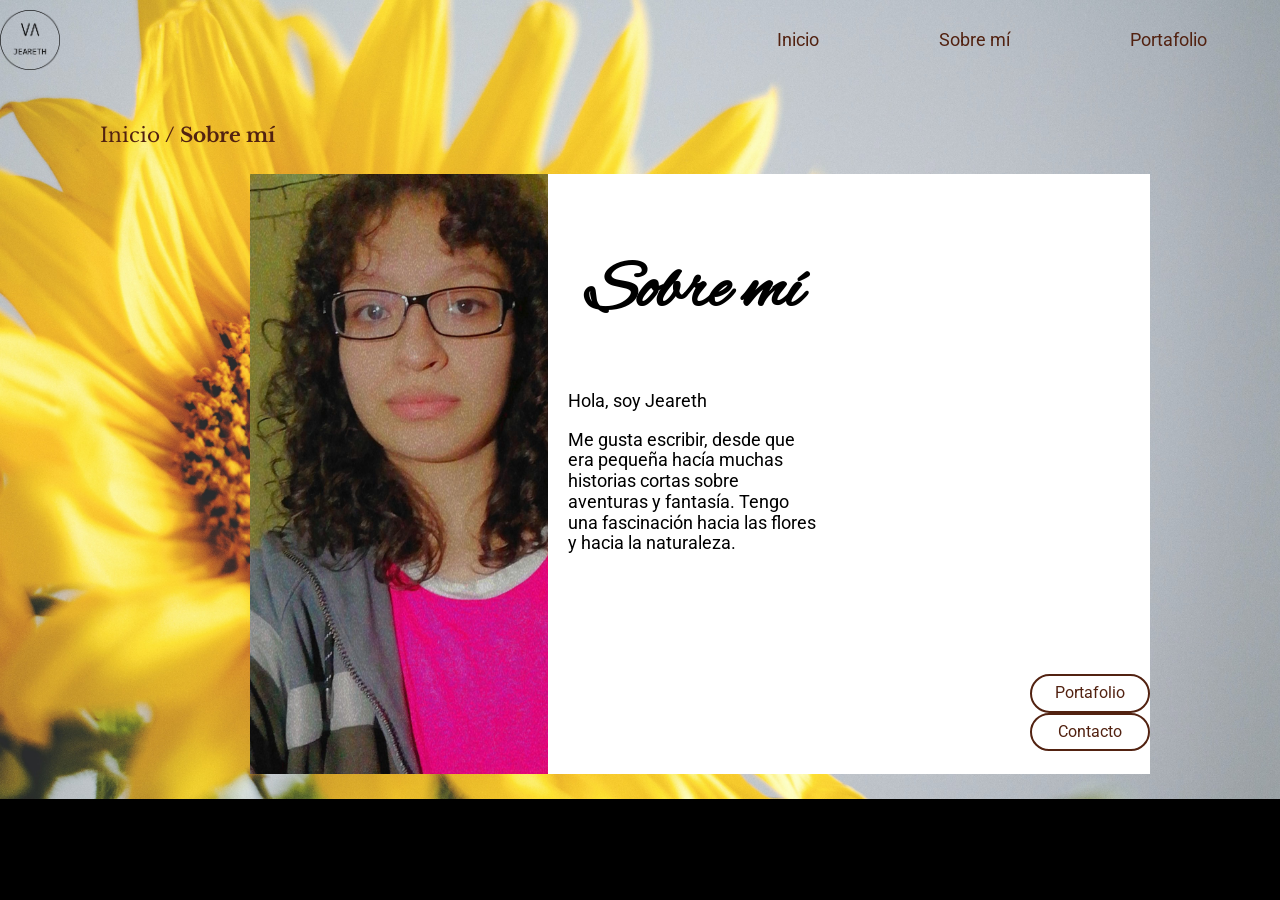
==== commit 7b1c4f6d: "últimos cambios en iteración" ====
--- a/about-me.html
+++ b/about-me.html
@@ -20,14 +20,14 @@
     <div class="wrapper clearfix">
       <div class="header clearfix">
         <!--title del header-->
-        <div class="header-title clearfix">
+        <div class="header__title clearfix">
           <img src="img/Logo1.png" alt="Jeareth Logo">
         </div>
 
         <!--lista del headder-->
-        <div class="header-list clearfix">
+        <div class="header__list clearfix">
 
-          <ul class="header-list-nav clearfix">
+          <ul class="header__list__nav clearfix">
 
             <li><a href="index.html">Inicio</a></li>
             <li><a href="about-me.html">Sobre mí</a></li>
--- a/css/styles.css
+++ b/css/styles.css
@@ -331,28 +331,28 @@
   margin: 0;
   padding: 0; }
 
-.header-list {
+.header__list {
   float: right;
   padding-top: 30px; }
 
-.header-list-nav li {
+.header__list__nav li {
   float: left;
   list-style: none; }
-  .header-list-nav li a {
+  .header__list__nav li a {
     color: #522211;
     font-family: "Roboto", sans-serif;
     font-size: 1.125em;
     text-decoration: none; }
-    .header-list-nav li a:hover {
+    .header__list__nav li a:hover {
       color: #CA741A;
       text-decoration: underline; }
 
-.header-list-nav li + li {
+.header__list__nav li + li {
   margin-left: 120px; }
 
-.header-title {
+.header__title {
   float: left; }
-  .header-title img {
+  .header__title img {
     width: 12%;
     height: 12%;
     margin: 0;
@@ -401,20 +401,18 @@
     .about-me-site-map a strong:hover {
       text-decoration: underline; }
 
-.center {
-  margin: 0 auto;
-  width: 1400px; }
-
 .content-box {
   background-color: #FFFFFF;
   display: flex;
+  height: 600px;
   margin: 0 auto;
-  margin-top: 200px; }
+  margin-top: 100px;
+  width: 900px; }
 
 #image-about-me {
   background-image: url(../../img/about-me.jpg);
   background-size: cover;
-  width: 2000px; }
+  width: 1500px; }
 
 .img-about-me img {
   margin: 0;
@@ -422,7 +420,7 @@
   width: 500px; }
 
 .text-about-me {
-  padding: 10px; }
+  padding: 20px; }
 
 .text-about-me h2 {
   font-family: "Alex Brush", cursive;
@@ -431,9 +429,10 @@
 
 .text-about-me p {
   font-family: "Roboto", sans-serif;
-  font-size: 1.875em;
-  margin-bottom: 100px;
-  text-align: center; }
+  font-size: 1.125em; }
+
+.hero-about-me {
+  padding-top: 500px; }
 
 .hero-about-me-content {
   color: #522211;
@@ -445,6 +444,7 @@
   border-radius: 44px;
   color: #522211;
   display: inline-block;
+  font-family: "Roboto", sans-serif;
   outline: none;
   padding: 8px;
   text-align: center;
@@ -520,7 +520,7 @@
   margin-top: 200px; }
 
 .form-button {
-  background-color: #000000;
+  background-color: #FFFFFF;
   border: 2px solid #FFFFFF;
   border-radius: 44px;
   color: #FFFFFF;
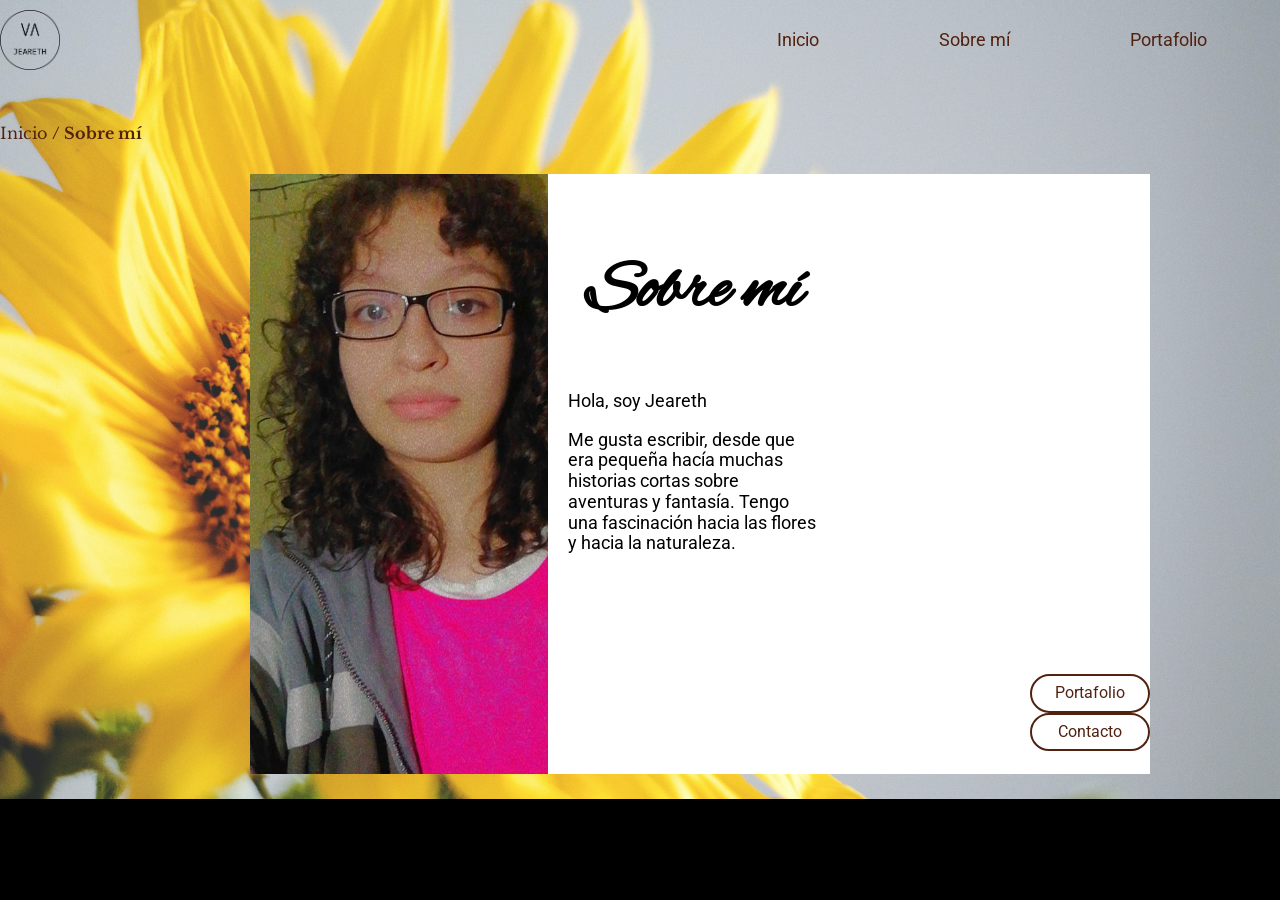
==== commit b3292d52: "ultimos retoques al sass" ====
--- a/about-me.html
+++ b/about-me.html
@@ -37,26 +37,26 @@
           </ul>
         </div>
       </div>
-      <div class="about-me-site-map clearfix">
+      <div class="aboutme__sitemap clearfix">
 
         <a target="_blank" href="index.html">Inicio</a>
         <a target="_blank" href="#"><strong>/ Sobre mí</strong></a>
 
       </div>
 
-      <div class="content-box">
-        <div class="img-about-me" id="image-about-me">
+      <div class="content__box">
+        <div class="img-about__me" id="image-about-me">
           <!--<img src="img/about-me.jpg" alt= "Sobre Jeareth Venegas">-->
         </div>
-        <div class="text-about-me">
+        <div class="text__about-me">
           <h2>Sobre mí</h2>
           <p>Hola, soy Jeareth</p>
             <p>Me gusta escribir, desde que era pequeña hacía muchas historias cortas
               sobre aventuras y fantasía. Tengo una fascinación hacia las flores y hacia la naturaleza.</p>
         </div>
 
-        <div class="hero-about-me center">
-          <div class="hero-about-me-content clearfix" >
+        <div class="hero__about-me center">
+          <div class="hero__about-me__content clearfix" >
             <a class="btn-transparent" href="portfolio.html">Portafolio</a>
             <a class="btn-transparent" href="contact.html">Contacto</a>
           </div>
--- a/css/styles.css
+++ b/css/styles.css
@@ -1,537 +1 @@
-/*! normalize.css v8.0.1 | MIT License | github.com/necolas/normalize.css */
-/* Document
-   ========================================================================== */
-/**
- * 1. Correct the line height in all browsers.
- * 2. Prevent adjustments of font size after orientation changes in iOS.
- */
-html {
-  line-height: 1.15;
-  /* 1 */
-  -webkit-text-size-adjust: 100%;
-  /* 2 */ }
-
-/* Sections
-   ========================================================================== */
-/**
- * Remove the margin in all browsers.
- */
-body {
-  margin: 0; }
-
-/**
- * Render the `main` element consistently in IE.
- */
-main {
-  display: block; }
-
-/**
- * Correct the font size and margin on `h1` elements within `section` and
- * `article` contexts in Chrome, Firefox, and Safari.
- */
-h1 {
-  font-size: 2em;
-  margin: 0.67em 0; }
-
-/* Grouping content
-   ========================================================================== */
-/**
- * 1. Add the correct box sizing in Firefox.
- * 2. Show the overflow in Edge and IE.
- */
-hr {
-  box-sizing: content-box;
-  /* 1 */
-  height: 0;
-  /* 1 */
-  overflow: visible;
-  /* 2 */ }
-
-/**
- * 1. Correct the inheritance and scaling of font size in all browsers.
- * 2. Correct the odd `em` font sizing in all browsers.
- */
-pre {
-  font-family: monospace, monospace;
-  /* 1 */
-  font-size: 1em;
-  /* 2 */ }
-
-/* Text-level semantics
-   ========================================================================== */
-/**
- * Remove the gray background on active links in IE 10.
- */
-a {
-  background-color: transparent; }
-
-/**
- * 1. Remove the bottom border in Chrome 57-
- * 2. Add the correct text decoration in Chrome, Edge, IE, Opera, and Safari.
- */
-abbr[title] {
-  border-bottom: none;
-  /* 1 */
-  text-decoration: underline;
-  /* 2 */
-  text-decoration: underline dotted;
-  /* 2 */ }
-
-/**
- * Add the correct font weight in Chrome, Edge, and Safari.
- */
-b,
-strong {
-  font-weight: bolder; }
-
-/**
- * 1. Correct the inheritance and scaling of font size in all browsers.
- * 2. Correct the odd `em` font sizing in all browsers.
- */
-code,
-kbd,
-samp {
-  font-family: monospace, monospace;
-  /* 1 */
-  font-size: 1em;
-  /* 2 */ }
-
-/**
- * Add the correct font size in all browsers.
- */
-small {
-  font-size: 80%; }
-
-/**
- * Prevent `sub` and `sup` elements from affecting the line height in
- * all browsers.
- */
-sub,
-sup {
-  font-size: 75%;
-  line-height: 0;
-  position: relative;
-  vertical-align: baseline; }
-
-sub {
-  bottom: -0.25em; }
-
-sup {
-  top: -0.5em; }
-
-/* Embedded content
-   ========================================================================== */
-/**
- * Remove the border on images inside links in IE 10.
- */
-img {
-  border-style: none; }
-
-/* Forms
-   ========================================================================== */
-/**
- * 1. Change the font styles in all browsers.
- * 2. Remove the margin in Firefox and Safari.
- */
-button,
-input,
-optgroup,
-select,
-textarea {
-  font-family: inherit;
-  /* 1 */
-  font-size: 100%;
-  /* 1 */
-  line-height: 1.15;
-  /* 1 */
-  margin: 0;
-  /* 2 */ }
-
-/**
- * Show the overflow in IE.
- * 1. Show the overflow in Edge.
- */
-button,
-input {
-  /* 1 */
-  overflow: visible; }
-
-/**
- * Remove the inheritance of text transform in Edge, Firefox, and IE.
- * 1. Remove the inheritance of text transform in Firefox.
- */
-button,
-select {
-  /* 1 */
-  text-transform: none; }
-
-/**
- * Correct the inability to style clickable types in iOS and Safari.
- */
-button,
-[type="button"],
-[type="reset"],
-[type="submit"] {
-  -webkit-appearance: button; }
-
-/**
- * Remove the inner border and padding in Firefox.
- */
-button::-moz-focus-inner,
-[type="button"]::-moz-focus-inner,
-[type="reset"]::-moz-focus-inner,
-[type="submit"]::-moz-focus-inner {
-  border-style: none;
-  padding: 0; }
-
-/**
- * Restore the focus styles unset by the previous rule.
- */
-button:-moz-focusring,
-[type="button"]:-moz-focusring,
-[type="reset"]:-moz-focusring,
-[type="submit"]:-moz-focusring {
-  outline: 1px dotted ButtonText; }
-
-/**
- * Correct the padding in Firefox.
- */
-fieldset {
-  padding: 0.35em 0.75em 0.625em; }
-
-/**
- * 1. Correct the text wrapping in Edge and IE.
- * 2. Correct the color inheritance from `fieldset` elements in IE.
- * 3. Remove the padding so developers are not caught out when they zero out
- *    `fieldset` elements in all browsers.
- */
-legend {
-  box-sizing: border-box;
-  /* 1 */
-  color: inherit;
-  /* 2 */
-  display: table;
-  /* 1 */
-  max-width: 100%;
-  /* 1 */
-  padding: 0;
-  /* 3 */
-  white-space: normal;
-  /* 1 */ }
-
-/**
- * Add the correct vertical alignment in Chrome, Firefox, and Opera.
- */
-progress {
-  vertical-align: baseline; }
-
-/**
- * Remove the default vertical scrollbar in IE 10+.
- */
-textarea {
-  overflow: auto; }
-
-/**
- * 1. Add the correct box sizing in IE 10.
- * 2. Remove the padding in IE 10.
- */
-[type="checkbox"],
-[type="radio"] {
-  box-sizing: border-box;
-  /* 1 */
-  padding: 0;
-  /* 2 */ }
-
-/**
- * Correct the cursor style of increment and decrement buttons in Chrome.
- */
-[type="number"]::-webkit-inner-spin-button,
-[type="number"]::-webkit-outer-spin-button {
-  height: auto; }
-
-/**
- * 1. Correct the odd appearance in Chrome and Safari.
- * 2. Correct the outline style in Safari.
- */
-[type="search"] {
-  -webkit-appearance: textfield;
-  /* 1 */
-  outline-offset: -2px;
-  /* 2 */ }
-
-/**
- * Remove the inner padding in Chrome and Safari on macOS.
- */
-[type="search"]::-webkit-search-decoration {
-  -webkit-appearance: none; }
-
-/**
- * 1. Correct the inability to style clickable types in iOS and Safari.
- * 2. Change font properties to `inherit` in Safari.
- */
-::-webkit-file-upload-button {
-  -webkit-appearance: button;
-  /* 1 */
-  font: inherit;
-  /* 2 */ }
-
-/* Interactive
-   ========================================================================== */
-/*
- * Add the correct display in Edge, IE 10+, and Firefox.
- */
-details {
-  display: block; }
-
-/*
- * Add the correct display in all browsers.
- */
-summary {
-  display: list-item; }
-
-/* Misc
-   ========================================================================== */
-/**
- * Add the correct display in IE 10+.
- */
-template {
-  display: none; }
-
-/**
- * Add the correct display in IE 10.
- */
-[hidden] {
-  display: none; }
-
-.clearfix::after {
-  clear: both;
-  content: "";
-  display: table; }
-
-.wrapper {
-  margin: 0 auto;
-  width: 1400px; }
-
-html {
-  background-color: black;
-  margin: 0;
-  padding: 0; }
-
-body {
-  background-image: url("../img/sunflower1.jpg");
-  background-repeat: no-repeat;
-  background-size: cover;
-  height: 799px;
-  max-width: 100%; }
-
-li {
-  list-style: none; }
-
-ul {
-  margin: 0;
-  padding: 0; }
-
-.header__list {
-  float: right;
-  padding-top: 30px; }
-
-.header__list__nav li {
-  float: left;
-  list-style: none; }
-  .header__list__nav li a {
-    color: #522211;
-    font-family: "Roboto", sans-serif;
-    font-size: 1.125em;
-    text-decoration: none; }
-    .header__list__nav li a:hover {
-      color: #CA741A;
-      text-decoration: underline; }
-
-.header__list__nav li + li {
-  margin-left: 120px; }
-
-.header__title {
-  float: left; }
-  .header__title img {
-    width: 12%;
-    height: 12%;
-    margin: 0;
-    padding-top: 10px; }
-
-.hero-home {
-  padding-top: 500px;
-  padding-left: 150px; }
-
-.hero-home-content {
-  color: #FFFFFF;
-  margin-bottom: 100px;
-  margin-left: 190px; }
-
-.hero-home-content a {
-  background-color: #FFFFFF;
-  border: 2px solid #FFFFFF;
-  border-radius: 44px;
-  color: #522211;
-  display: inline-block;
-  font-size: 1.25em;
-  font-family: "Roboto", sans-serif;
-  outline: none;
-  padding: 20px 20px;
-  text-align: center;
-  text-decoration: none;
-  transition: background-color 0.2s ease-out, color 0.2s ease-out;
-  width: 200px; }
-
-.hero-home-content a:hover {
-  background-color: #CA741A;
-  color: #FFFFFF;
-  font-weight: bold; }
-
-.about-me-site-map {
-  font-family: "Libre Baskerville", serif;
-  float: left;
-  padding-left: 100px;
-  padding-top: 50px; }
-  .about-me-site-map a {
-    color: #522211;
-    font-size: 20px;
-    text-decoration: none; }
-    .about-me-site-map a strong {
-      color: #522211; }
-    .about-me-site-map a strong:hover {
-      text-decoration: underline; }
-
-.content-box {
-  background-color: #FFFFFF;
-  display: flex;
-  height: 600px;
-  margin: 0 auto;
-  margin-top: 100px;
-  width: 900px; }
-
-#image-about-me {
-  background-image: url(../../img/about-me.jpg);
-  background-size: cover;
-  width: 1500px; }
-
-.img-about-me img {
-  margin: 0;
-  padding: 0;
-  width: 500px; }
-
-.text-about-me {
-  padding: 20px; }
-
-.text-about-me h2 {
-  font-family: "Alex Brush", cursive;
-  font-size: 4.375em;
-  text-align: center; }
-
-.text-about-me p {
-  font-family: "Roboto", sans-serif;
-  font-size: 1.125em; }
-
-.hero-about-me {
-  padding-top: 500px; }
-
-.hero-about-me-content {
-  color: #522211;
-  margin-bottom: 100px;
-  margin-left: 190px; }
-
-.hero-about-me-content a {
-  border: 2px solid #522211;
-  border-radius: 44px;
-  color: #522211;
-  display: inline-block;
-  font-family: "Roboto", sans-serif;
-  outline: none;
-  padding: 8px;
-  text-align: center;
-  text-decoration: none;
-  transition: background-color 0.2s ease-out, color 0.2s ease-out;
-  width: 100px; }
-
-.hero-about-me-content a:hover {
-  background-color: #CA741A;
-  color: #FFFFFF;
-  font-weight: bold; }
-
-.contact-site-map {
-  font-family: "Libre Baskerville", serif;
-  float: left;
-  padding-left: 100px;
-  padding-top: 100px; }
-  .contact-site-map a {
-    color: #522211;
-    font-size: 20px;
-    text-decoration: none; }
-    .contact-site-map a strong {
-      color: #522211; }
-    .contact-site-map a strong:hover {
-      text-decoration: underline; }
-
-.form {
-  float: right; }
-
-.line {
-  margin-bottom: 1rem; }
-
-.line label {
-  display: block; }
-
-.msj-error {
-  background-color: pink;
-  border: 1px solid red; }
-
-.msj-valid {
-  background-color: lightgreen;
-  border: 1px solid darkgreen; }
-
-.line input {
-  color: #DFDFDF;
-  font-family: "Roboto", sans-serif;
-  font-size: 1.785em;
-  height: 70px;
-  margin: 0;
-  padding: 0;
-  width: 500px; }
-
-.contact-title {
-  text-align: center; }
-
-.text-form {
-  color: #FFFFFF;
-  font-weight: 400; }
-  .text-form h3 {
-    font-family: "Libre Baskerville", serif;
-    font-size: 3.75em; }
-  .text-form p {
-    font-family: "Roboto", sans-serif;
-    font-size: 1.785em; }
-  .text-form a {
-    color: #FFFFFF;
-    font-family: "Roboto", sans-serif;
-    font-size: 1.785em; }
-
-.form-contact {
-  display: block;
-  float: left;
-  margin-top: 200px; }
-
-.form-button {
-  background-color: #FFFFFF;
-  border: 2px solid #FFFFFF;
-  border-radius: 44px;
-  color: #FFFFFF;
-  display: inline-block;
-  outline: none;
-  padding: 8px;
-  text-align: center;
-  text-decoration: none;
-  transition: background-color 0.2s ease-out, color 0.2s ease-out;
-  width: 100px; }
-  .form-button:hover {
-    background-color: #f1cd62;
-    color: #000000;
-    font-weight: bold; }
+/*! normalize.css v8.0.1 | MIT License | github.com/necolas/normalize.css */html{line-height:1.15;-webkit-text-size-adjust:100%}body{margin:0}main{display:block}h1{font-size:2em;margin:0.67em 0}hr{box-sizing:content-box;height:0;overflow:visible}pre{font-family:monospace, monospace;font-size:1em}a{background-color:transparent}abbr[title]{border-bottom:none;text-decoration:underline;text-decoration:underline dotted}b,strong{font-weight:bolder}code,kbd,samp{font-family:monospace, monospace;font-size:1em}small{font-size:80%}sub,sup{font-size:75%;line-height:0;position:relative;vertical-align:baseline}sub{bottom:-0.25em}sup{top:-0.5em}img{border-style:none}button,input,optgroup,select,textarea{font-family:inherit;font-size:100%;line-height:1.15;margin:0}button,input{overflow:visible}button,select{text-transform:none}button,[type="button"],[type="reset"],[type="submit"]{-webkit-appearance:button}button::-moz-focus-inner,[type="button"]::-moz-focus-inner,[type="reset"]::-moz-focus-inner,[type="submit"]::-moz-focus-inner{border-style:none;padding:0}button:-moz-focusring,[type="button"]:-moz-focusring,[type="reset"]:-moz-focusring,[type="submit"]:-moz-focusring{outline:1px dotted ButtonText}fieldset{padding:0.35em 0.75em 0.625em}legend{box-sizing:border-box;color:inherit;display:table;max-width:100%;padding:0;white-space:normal}progress{vertical-align:baseline}textarea{overflow:auto}[type="checkbox"],[type="radio"]{box-sizing:border-box;padding:0}[type="number"]::-webkit-inner-spin-button,[type="number"]::-webkit-outer-spin-button{height:auto}[type="search"]{-webkit-appearance:textfield;outline-offset:-2px}[type="search"]::-webkit-search-decoration{-webkit-appearance:none}::-webkit-file-upload-button{-webkit-appearance:button;font:inherit}details{display:block}summary{display:list-item}template{display:none}[hidden]{display:none}.clearfix::after{clear:both;content:"";display:table}.wrapper{margin:0 auto;width:1400px}html{background-color:black;margin:0;padding:0}body{background-image:url("../img/sunflower1.jpg");background-repeat:no-repeat;background-size:cover;height:799px;max-width:100%}li{list-style:none}ul{margin:0;padding:0}.header__list{float:right;padding-top:30px}.header__list__nav li{float:left;list-style:none}.header__list__nav li a{color:#522211;font-family:"Roboto",sans-serif;font-size:1.125em;text-decoration:none}.header__list__nav li a:hover{color:#CA741A;text-decoration:underline}.header__list__nav li+li{margin-left:120px}.header__title{float:left}.header__title img{width:12%;height:12%;margin:0;padding-top:10px}.hero__home{padding-top:500px;padding-left:150px}.hero__home__content{color:#fff;margin-bottom:100px;margin-left:190px}.hero__home__content a{background-color:#fff;border:2px solid #fff;border-radius:44px;color:#522211;display:inline-block;font-size:1.25em;font-family:"Roboto",sans-serif;outline:none;padding:20px 20px;text-align:center;text-decoration:none;transition:background-color 0.2s ease-out, color 0.2s ease-out;width:200px}.hero__home__content a:hover{background-color:#CA741A;color:#fff;font-weight:bold}.aboutme__sitemap{font-family:"Libre Baskerville",serif;float:left;padding-right:700px;padding-top:50px}.aboutme__sitemap a{color:#522211;font-size:1em;text-decoration:none}.aboutme__sitemap a strong{color:#522211}.aboutme__sitemap a strong:hover{text-decoration:underline}.content__box{background-color:#fff;display:flex;height:600px;margin:0 auto;margin-top:100px;width:900px}#image-about-me{background-image:url(../../img/about-me.jpg);background-size:cover;width:1500px}.img-about__me img{margin:0;padding:0;width:500px}.text__about-me{padding:20px}.text__about-me h2{font-family:"Alex Brush",cursive;font-size:4.375em;text-align:center}.text__about-me p{font-family:"Roboto",sans-serif;font-size:1.125em}.hero__about-me{padding-top:500px}.hero__about-me__content{color:#522211;margin-bottom:100px;margin-left:190px}.hero__about-me__content a{border:2px solid #522211;border-radius:44px;color:#522211;display:inline-block;font-family:"Roboto",sans-serif;outline:none;padding:8px;text-align:center;text-decoration:none;transition:background-color 0.2s ease-out, color 0.2s ease-out;width:100px}.hero__about-me__content a:hover{background-color:#CA741A;color:#fff;font-weight:bold}.portfolio__site-map{font-family:"Libre Baskerville",serif;float:left;padding-right:700px;padding-top:50px;margin-bottom:20px}.portfolio__site-map a{color:#522211;font-size:1em;text-decoration:none}.portfolio__site-map a strong{color:#522211}.portfolio__site-map a strong:hover{text-decoration:underline}.project__list{float:left;margin:0 auto;padding-left:100px;padding-top:20px;padding-right:150px}.project__list{background-color:rgba(255,255,255,0.294);border:1px solid rgba(255,255,255,0.246);border-radius:44px}.box{float:left;margin-left:55px;margin-bottom:128px;padding-top:84px;width:313px}.box img{height:200px;width:300px}.box-title h2{color:#522211;font-family:"Roboto",sans-serif;font-size:1.5625em;text-shadow:2px 2px #fff}.box-button{background-color:#fff;border:2px solid #fff;border-radius:44px;color:#522211;display:inline-block;font-family:"Roboto",sans-serif;outline:none;padding:8px;text-align:center;text-decoration:none;transition:background-color 0.2s ease-out, color 0.2s ease-out;width:200px}.box-button .box-button:hover{background-color:#CA741A;color:#522211;font-weight:bold}.contact__site-map{font-family:"Libre Baskerville",serif;float:left;padding-right:700px;padding-top:50px}.contact__site-map a{color:#522211;font-size:1em;text-decoration:none}.contact__site-map a strong{color:#522211}.contact__site-map a strong:hover{text-decoration:underline}.form{padding-left:500px}.line{margin-bottom:1rem}.line label{display:block}.line input{color:#DFDFDF;font-family:"Roboto",sans-serif;font-size:1.25em;height:50px;padding-left:1.25em;width:500px}.contact-title{text-align:center}.text__form{color:#522211;font-weight:400}.text__form h3{font-family:"Libre Baskerville",serif;font-size:3.75em;text-shadow:2px 2px #CA741A}.text__form p{font-family:"Roboto",sans-serif;font-size:1.785em}.text__form a{color:#522211;font-family:"Roboto",sans-serif;font-size:1.0625em}.text__form a:hover{color:#CA741A}.form-contact{display:block;padding-left:55.9375em}.form__button{background-color:#fff;border:2px solid #fff;border-radius:44px;color:#522211;display:inline-block;font-size:1.25em;font-family:"Roboto",sans-serif;outline:none;padding:10px 10px;text-align:center;text-decoration:none;transition:background-color 0.2s ease-out, color 0.2s ease-out;width:150px}.form__button:hover{background-color:#CA741A;color:#fff;font-weight:bold}
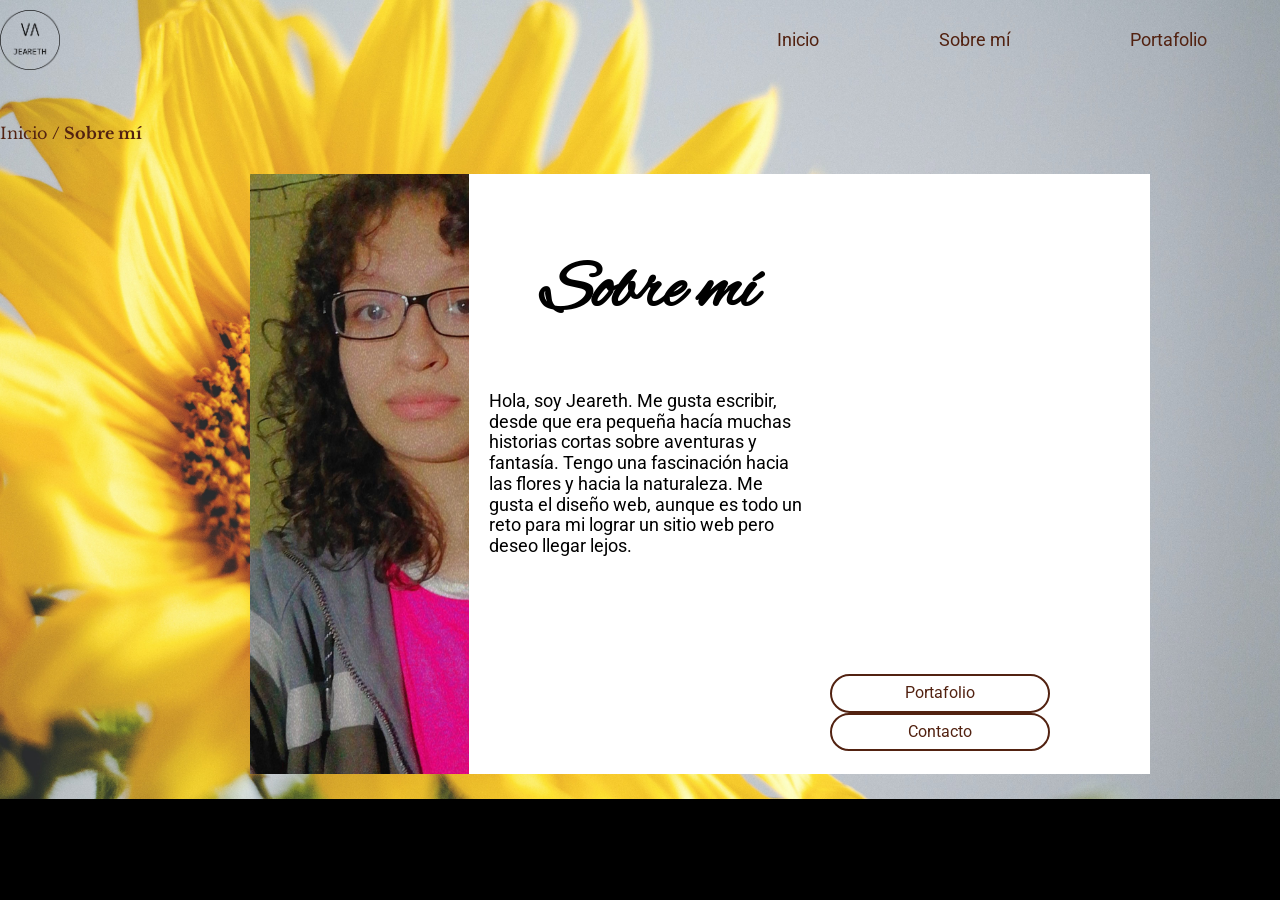
==== commit 26624555: "repositorios en el portfolio.html" ====
--- a/about-me.html
+++ b/about-me.html
@@ -50,12 +50,13 @@
         </div>
         <div class="text__about-me">
           <h2>Sobre mí</h2>
-          <p>Hola, soy Jeareth</p>
-            <p>Me gusta escribir, desde que era pequeña hacía muchas historias cortas
-              sobre aventuras y fantasía. Tengo una fascinación hacia las flores y hacia la naturaleza.</p>
+            <p>Hola, soy Jeareth.
+              Me gusta escribir, desde que era pequeña hacía muchas historias cortas
+              sobre aventuras y fantasía. Tengo una fascinación hacia las flores y hacia la naturaleza.
+              Me gusta el diseño web, aunque es todo un reto para mi lograr un sitio web pero deseo llegar lejos.</p>
         </div>
 
-        <div class="hero__about-me center">
+        <div class="hero__about-me">
           <div class="hero__about-me__content clearfix" >
             <a class="btn-transparent" href="portfolio.html">Portafolio</a>
             <a class="btn-transparent" href="contact.html">Contacto</a>
--- a/css/styles.css
+++ b/css/styles.css
@@ -1 +1,619 @@
-/*! normalize.css v8.0.1 | MIT License | github.com/necolas/normalize.css */html{line-height:1.15;-webkit-text-size-adjust:100%}body{margin:0}main{display:block}h1{font-size:2em;margin:0.67em 0}hr{box-sizing:content-box;height:0;overflow:visible}pre{font-family:monospace, monospace;font-size:1em}a{background-color:transparent}abbr[title]{border-bottom:none;text-decoration:underline;text-decoration:underline dotted}b,strong{font-weight:bolder}code,kbd,samp{font-family:monospace, monospace;font-size:1em}small{font-size:80%}sub,sup{font-size:75%;line-height:0;position:relative;vertical-align:baseline}sub{bottom:-0.25em}sup{top:-0.5em}img{border-style:none}button,input,optgroup,select,textarea{font-family:inherit;font-size:100%;line-height:1.15;margin:0}button,input{overflow:visible}button,select{text-transform:none}button,[type="button"],[type="reset"],[type="submit"]{-webkit-appearance:button}button::-moz-focus-inner,[type="button"]::-moz-focus-inner,[type="reset"]::-moz-focus-inner,[type="submit"]::-moz-focus-inner{border-style:none;padding:0}button:-moz-focusring,[type="button"]:-moz-focusring,[type="reset"]:-moz-focusring,[type="submit"]:-moz-focusring{outline:1px dotted ButtonText}fieldset{padding:0.35em 0.75em 0.625em}legend{box-sizing:border-box;color:inherit;display:table;max-width:100%;padding:0;white-space:normal}progress{vertical-align:baseline}textarea{overflow:auto}[type="checkbox"],[type="radio"]{box-sizing:border-box;padding:0}[type="number"]::-webkit-inner-spin-button,[type="number"]::-webkit-outer-spin-button{height:auto}[type="search"]{-webkit-appearance:textfield;outline-offset:-2px}[type="search"]::-webkit-search-decoration{-webkit-appearance:none}::-webkit-file-upload-button{-webkit-appearance:button;font:inherit}details{display:block}summary{display:list-item}template{display:none}[hidden]{display:none}.clearfix::after{clear:both;content:"";display:table}.wrapper{margin:0 auto;width:1400px}html{background-color:black;margin:0;padding:0}body{background-image:url("../img/sunflower1.jpg");background-repeat:no-repeat;background-size:cover;height:799px;max-width:100%}li{list-style:none}ul{margin:0;padding:0}.header__list{float:right;padding-top:30px}.header__list__nav li{float:left;list-style:none}.header__list__nav li a{color:#522211;font-family:"Roboto",sans-serif;font-size:1.125em;text-decoration:none}.header__list__nav li a:hover{color:#CA741A;text-decoration:underline}.header__list__nav li+li{margin-left:120px}.header__title{float:left}.header__title img{width:12%;height:12%;margin:0;padding-top:10px}.hero__home{padding-top:500px;padding-left:150px}.hero__home__content{color:#fff;margin-bottom:100px;margin-left:190px}.hero__home__content a{background-color:#fff;border:2px solid #fff;border-radius:44px;color:#522211;display:inline-block;font-size:1.25em;font-family:"Roboto",sans-serif;outline:none;padding:20px 20px;text-align:center;text-decoration:none;transition:background-color 0.2s ease-out, color 0.2s ease-out;width:200px}.hero__home__content a:hover{background-color:#CA741A;color:#fff;font-weight:bold}.aboutme__sitemap{font-family:"Libre Baskerville",serif;float:left;padding-right:700px;padding-top:50px}.aboutme__sitemap a{color:#522211;font-size:1em;text-decoration:none}.aboutme__sitemap a strong{color:#522211}.aboutme__sitemap a strong:hover{text-decoration:underline}.content__box{background-color:#fff;display:flex;height:600px;margin:0 auto;margin-top:100px;width:900px}#image-about-me{background-image:url(../../img/about-me.jpg);background-size:cover;width:1500px}.img-about__me img{margin:0;padding:0;width:500px}.text__about-me{padding:20px}.text__about-me h2{font-family:"Alex Brush",cursive;font-size:4.375em;text-align:center}.text__about-me p{font-family:"Roboto",sans-serif;font-size:1.125em}.hero__about-me{padding-top:500px}.hero__about-me__content{color:#522211;margin-bottom:100px;margin-left:190px}.hero__about-me__content a{border:2px solid #522211;border-radius:44px;color:#522211;display:inline-block;font-family:"Roboto",sans-serif;outline:none;padding:8px;text-align:center;text-decoration:none;transition:background-color 0.2s ease-out, color 0.2s ease-out;width:100px}.hero__about-me__content a:hover{background-color:#CA741A;color:#fff;font-weight:bold}.portfolio__site-map{font-family:"Libre Baskerville",serif;float:left;padding-right:700px;padding-top:50px;margin-bottom:20px}.portfolio__site-map a{color:#522211;font-size:1em;text-decoration:none}.portfolio__site-map a strong{color:#522211}.portfolio__site-map a strong:hover{text-decoration:underline}.project__list{float:left;margin:0 auto;padding-left:100px;padding-top:20px;padding-right:150px}.project__list{background-color:rgba(255,255,255,0.294);border:1px solid rgba(255,255,255,0.246);border-radius:44px}.box{float:left;margin-left:55px;margin-bottom:128px;padding-top:84px;width:313px}.box img{height:200px;width:300px}.box-title h2{color:#522211;font-family:"Roboto",sans-serif;font-size:1.5625em;text-shadow:2px 2px #fff}.box-button{background-color:#fff;border:2px solid #fff;border-radius:44px;color:#522211;display:inline-block;font-family:"Roboto",sans-serif;outline:none;padding:8px;text-align:center;text-decoration:none;transition:background-color 0.2s ease-out, color 0.2s ease-out;width:200px}.box-button .box-button:hover{background-color:#CA741A;color:#522211;font-weight:bold}.contact__site-map{font-family:"Libre Baskerville",serif;float:left;padding-right:700px;padding-top:50px}.contact__site-map a{color:#522211;font-size:1em;text-decoration:none}.contact__site-map a strong{color:#522211}.contact__site-map a strong:hover{text-decoration:underline}.form{padding-left:500px}.line{margin-bottom:1rem}.line label{display:block}.line input{color:#DFDFDF;font-family:"Roboto",sans-serif;font-size:1.25em;height:50px;padding-left:1.25em;width:500px}.contact-title{text-align:center}.text__form{color:#522211;font-weight:400}.text__form h3{font-family:"Libre Baskerville",serif;font-size:3.75em;text-shadow:2px 2px #CA741A}.text__form p{font-family:"Roboto",sans-serif;font-size:1.785em}.text__form a{color:#522211;font-family:"Roboto",sans-serif;font-size:1.0625em}.text__form a:hover{color:#CA741A}.form-contact{display:block;padding-left:55.9375em}.form__button{background-color:#fff;border:2px solid #fff;border-radius:44px;color:#522211;display:inline-block;font-size:1.25em;font-family:"Roboto",sans-serif;outline:none;padding:10px 10px;text-align:center;text-decoration:none;transition:background-color 0.2s ease-out, color 0.2s ease-out;width:150px}.form__button:hover{background-color:#CA741A;color:#fff;font-weight:bold}
+/*! normalize.css v8.0.1 | MIT License | github.com/necolas/normalize.css */
+/* Document
+   ========================================================================== */
+/**
+ * 1. Correct the line height in all browsers.
+ * 2. Prevent adjustments of font size after orientation changes in iOS.
+ */
+html {
+  line-height: 1.15;
+  /* 1 */
+  -webkit-text-size-adjust: 100%;
+  /* 2 */ }
+
+/* Sections
+   ========================================================================== */
+/**
+ * Remove the margin in all browsers.
+ */
+body {
+  margin: 0; }
+
+/**
+ * Render the `main` element consistently in IE.
+ */
+main {
+  display: block; }
+
+/**
+ * Correct the font size and margin on `h1` elements within `section` and
+ * `article` contexts in Chrome, Firefox, and Safari.
+ */
+h1 {
+  font-size: 2em;
+  margin: 0.67em 0; }
+
+/* Grouping content
+   ========================================================================== */
+/**
+ * 1. Add the correct box sizing in Firefox.
+ * 2. Show the overflow in Edge and IE.
+ */
+hr {
+  box-sizing: content-box;
+  /* 1 */
+  height: 0;
+  /* 1 */
+  overflow: visible;
+  /* 2 */ }
+
+/**
+ * 1. Correct the inheritance and scaling of font size in all browsers.
+ * 2. Correct the odd `em` font sizing in all browsers.
+ */
+pre {
+  font-family: monospace, monospace;
+  /* 1 */
+  font-size: 1em;
+  /* 2 */ }
+
+/* Text-level semantics
+   ========================================================================== */
+/**
+ * Remove the gray background on active links in IE 10.
+ */
+a {
+  background-color: transparent; }
+
+/**
+ * 1. Remove the bottom border in Chrome 57-
+ * 2. Add the correct text decoration in Chrome, Edge, IE, Opera, and Safari.
+ */
+abbr[title] {
+  border-bottom: none;
+  /* 1 */
+  text-decoration: underline;
+  /* 2 */
+  text-decoration: underline dotted;
+  /* 2 */ }
+
+/**
+ * Add the correct font weight in Chrome, Edge, and Safari.
+ */
+b,
+strong {
+  font-weight: bolder; }
+
+/**
+ * 1. Correct the inheritance and scaling of font size in all browsers.
+ * 2. Correct the odd `em` font sizing in all browsers.
+ */
+code,
+kbd,
+samp {
+  font-family: monospace, monospace;
+  /* 1 */
+  font-size: 1em;
+  /* 2 */ }
+
+/**
+ * Add the correct font size in all browsers.
+ */
+small {
+  font-size: 80%; }
+
+/**
+ * Prevent `sub` and `sup` elements from affecting the line height in
+ * all browsers.
+ */
+sub,
+sup {
+  font-size: 75%;
+  line-height: 0;
+  position: relative;
+  vertical-align: baseline; }
+
+sub {
+  bottom: -0.25em; }
+
+sup {
+  top: -0.5em; }
+
+/* Embedded content
+   ========================================================================== */
+/**
+ * Remove the border on images inside links in IE 10.
+ */
+img {
+  border-style: none; }
+
+/* Forms
+   ========================================================================== */
+/**
+ * 1. Change the font styles in all browsers.
+ * 2. Remove the margin in Firefox and Safari.
+ */
+button,
+input,
+optgroup,
+select,
+textarea {
+  font-family: inherit;
+  /* 1 */
+  font-size: 100%;
+  /* 1 */
+  line-height: 1.15;
+  /* 1 */
+  margin: 0;
+  /* 2 */ }
+
+/**
+ * Show the overflow in IE.
+ * 1. Show the overflow in Edge.
+ */
+button,
+input {
+  /* 1 */
+  overflow: visible; }
+
+/**
+ * Remove the inheritance of text transform in Edge, Firefox, and IE.
+ * 1. Remove the inheritance of text transform in Firefox.
+ */
+button,
+select {
+  /* 1 */
+  text-transform: none; }
+
+/**
+ * Correct the inability to style clickable types in iOS and Safari.
+ */
+button,
+[type="button"],
+[type="reset"],
+[type="submit"] {
+  -webkit-appearance: button; }
+
+/**
+ * Remove the inner border and padding in Firefox.
+ */
+button::-moz-focus-inner,
+[type="button"]::-moz-focus-inner,
+[type="reset"]::-moz-focus-inner,
+[type="submit"]::-moz-focus-inner {
+  border-style: none;
+  padding: 0; }
+
+/**
+ * Restore the focus styles unset by the previous rule.
+ */
+button:-moz-focusring,
+[type="button"]:-moz-focusring,
+[type="reset"]:-moz-focusring,
+[type="submit"]:-moz-focusring {
+  outline: 1px dotted ButtonText; }
+
+/**
+ * Correct the padding in Firefox.
+ */
+fieldset {
+  padding: 0.35em 0.75em 0.625em; }
+
+/**
+ * 1. Correct the text wrapping in Edge and IE.
+ * 2. Correct the color inheritance from `fieldset` elements in IE.
+ * 3. Remove the padding so developers are not caught out when they zero out
+ *    `fieldset` elements in all browsers.
+ */
+legend {
+  box-sizing: border-box;
+  /* 1 */
+  color: inherit;
+  /* 2 */
+  display: table;
+  /* 1 */
+  max-width: 100%;
+  /* 1 */
+  padding: 0;
+  /* 3 */
+  white-space: normal;
+  /* 1 */ }
+
+/**
+ * Add the correct vertical alignment in Chrome, Firefox, and Opera.
+ */
+progress {
+  vertical-align: baseline; }
+
+/**
+ * Remove the default vertical scrollbar in IE 10+.
+ */
+textarea {
+  overflow: auto; }
+
+/**
+ * 1. Add the correct box sizing in IE 10.
+ * 2. Remove the padding in IE 10.
+ */
+[type="checkbox"],
+[type="radio"] {
+  box-sizing: border-box;
+  /* 1 */
+  padding: 0;
+  /* 2 */ }
+
+/**
+ * Correct the cursor style of increment and decrement buttons in Chrome.
+ */
+[type="number"]::-webkit-inner-spin-button,
+[type="number"]::-webkit-outer-spin-button {
+  height: auto; }
+
+/**
+ * 1. Correct the odd appearance in Chrome and Safari.
+ * 2. Correct the outline style in Safari.
+ */
+[type="search"] {
+  -webkit-appearance: textfield;
+  /* 1 */
+  outline-offset: -2px;
+  /* 2 */ }
+
+/**
+ * Remove the inner padding in Chrome and Safari on macOS.
+ */
+[type="search"]::-webkit-search-decoration {
+  -webkit-appearance: none; }
+
+/**
+ * 1. Correct the inability to style clickable types in iOS and Safari.
+ * 2. Change font properties to `inherit` in Safari.
+ */
+::-webkit-file-upload-button {
+  -webkit-appearance: button;
+  /* 1 */
+  font: inherit;
+  /* 2 */ }
+
+/* Interactive
+   ========================================================================== */
+/*
+ * Add the correct display in Edge, IE 10+, and Firefox.
+ */
+details {
+  display: block; }
+
+/*
+ * Add the correct display in all browsers.
+ */
+summary {
+  display: list-item; }
+
+/* Misc
+   ========================================================================== */
+/**
+ * Add the correct display in IE 10+.
+ */
+template {
+  display: none; }
+
+/**
+ * Add the correct display in IE 10.
+ */
+[hidden] {
+  display: none; }
+
+.clearfix::after {
+  clear: both;
+  content: "";
+  display: table; }
+
+.wrapper {
+  margin: 0 auto;
+  width: 1400px; }
+
+html {
+  background-color: black;
+  margin: 0;
+  padding: 0; }
+
+body {
+  background-image: url("../img/sunflower1.jpg");
+  background-repeat: no-repeat;
+  background-size: cover;
+  height: 799px;
+  max-width: 100%; }
+
+li {
+  list-style: none; }
+
+ul {
+  margin: 0;
+  padding: 0; }
+
+.header__list {
+  float: right;
+  padding-top: 30px; }
+
+.header__list__nav li {
+  float: left;
+  list-style: none; }
+  .header__list__nav li a {
+    color: #522211;
+    font-family: "Roboto", sans-serif;
+    font-size: 1.125em;
+    text-decoration: none; }
+    .header__list__nav li a:hover {
+      color: #CA741A;
+      text-decoration: underline; }
+
+.header__list__nav li + li {
+  margin-left: 120px; }
+
+.header__title {
+  float: left; }
+  .header__title img {
+    width: 12%;
+    height: 12%;
+    margin: 0;
+    padding-top: 10px; }
+
+.hero__home {
+  padding-top: 500px;
+  padding-left: 150px; }
+
+.hero__home__content {
+  color: #FFFFFF;
+  margin-bottom: 100px;
+  margin-left: 190px; }
+
+.hero__home__content a {
+  background-color: #FFFFFF;
+  border: 2px solid #FFFFFF;
+  border-radius: 44px;
+  color: #522211;
+  display: inline-block;
+  font-size: 1.25em;
+  font-family: "Roboto", sans-serif;
+  outline: none;
+  padding: 20px 20px;
+  text-align: center;
+  text-decoration: none;
+  transition: background-color 0.2s ease-out, color 0.2s ease-out;
+  width: 200px; }
+
+.hero__home__content a:hover {
+  background-color: #CA741A;
+  color: #FFFFFF;
+  font-weight: bold; }
+
+.aboutme__sitemap {
+  font-family: "Libre Baskerville", serif;
+  float: left;
+  padding-right: 700px;
+  padding-top: 50px; }
+  .aboutme__sitemap a {
+    color: #522211;
+    font-size: 1em;
+    text-decoration: none; }
+    .aboutme__sitemap a strong {
+      color: #522211; }
+    .aboutme__sitemap a strong:hover {
+      text-decoration: underline; }
+
+.content__box {
+  background-color: #FFFFFF;
+  display: flex;
+  height: 600px;
+  margin: 0 auto;
+  margin-top: 100px;
+  width: 900px; }
+
+#image-about-me {
+  background-image: url(../../img/about-me.jpg);
+  background-size: cover;
+  width: 1500px; }
+
+.img-about__me img {
+  margin: 0;
+  padding: 0;
+  width: 500px; }
+
+.text__about-me {
+  height: 300px;
+  padding: 20px; }
+
+.text__about-me h2 {
+  font-family: "Alex Brush", cursive;
+  font-size: 4.375em;
+  text-align: center; }
+
+.text__about-me p {
+  font-family: "Roboto", sans-serif;
+  font-size: 1.125em; }
+
+.hero__about-me {
+  padding-top: 500px; }
+
+.hero__about-me__content {
+  color: #522211;
+  padding-right: 100px;
+  z-index: 1; }
+  .hero__about-me__content a + a {
+    float: right;
+    margin-bottom: 10px; }
+
+.hero__about-me__content a {
+  border: 2px solid #522211;
+  border-radius: 44px;
+  color: #522211;
+  display: inline-block;
+  font-family: "Roboto", sans-serif;
+  outline: none;
+  padding: 8px;
+  text-align: center;
+  text-decoration: none;
+  transition: background-color 0.2s ease-out, color 0.2s ease-out;
+  width: 200px; }
+
+.hero__about-me__content a:hover {
+  background-color: #CA741A;
+  color: #FFFFFF;
+  font-weight: bold; }
+
+.portfolio__site-map {
+  font-family: "Libre Baskerville", serif;
+  float: left;
+  padding-right: 700px;
+  padding-top: 50px;
+  margin-bottom: 20px; }
+  .portfolio__site-map a {
+    color: #522211;
+    font-size: 1em;
+    text-decoration: none; }
+    .portfolio__site-map a strong {
+      color: #522211; }
+    .portfolio__site-map a strong:hover {
+      text-decoration: underline; }
+
+.project__list {
+  float: left;
+  margin: 0 auto;
+  padding-left: 100px;
+  padding-top: 20px;
+  padding-right: 150px; }
+
+.project__list {
+  background-color: rgba(255, 255, 255, 0.294);
+  border: 1px solid rgba(255, 255, 255, 0.246);
+  border-radius: 44px; }
+
+.box {
+  float: left;
+  margin-left: 55px;
+  margin-bottom: 128px;
+  padding-top: 84px;
+  width: 313px; }
+
+.box img {
+  height: 200px;
+  width: 300px; }
+
+.box-title h2 {
+  color: #522211;
+  font-family: "Roboto", sans-serif;
+  font-size: 1.5625em;
+  text-shadow: 2px 2px #FFFFFF; }
+
+.box-button {
+  background-color: #FFFFFF;
+  border: 2px solid #FFFFFF;
+  border-radius: 44px;
+  color: #522211;
+  display: inline-block;
+  font-family: "Roboto", sans-serif;
+  outline: none;
+  padding: 8px;
+  text-align: center;
+  text-decoration: none;
+  transition: background-color 0.2s ease-out, color 0.2s ease-out;
+  width: 200px; }
+  .box-button .box-button:hover {
+    background-color: #CA741A;
+    color: #522211;
+    font-weight: bold; }
+
+.repository h2 {
+  color: #FFFFFF;
+  font-family: "Roboto", sans-serif;
+  font-size: 1.5625em;
+  text-shadow: 2px 2px #522211; }
+
+.repository .list__github li {
+  float: left;
+  list-style: none; }
+
+.repository .list__github li + li {
+  margin-left: 100px; }
+
+.repository .list__github a {
+  color: #FFFFFF;
+  font-size: 1.125em;
+  text-decoration: none; }
+
+.repository .list__github a:hover {
+  text-decoration: underline; }
+
+.contact__site-map {
+  font-family: "Libre Baskerville", serif;
+  float: left;
+  padding-right: 700px;
+  padding-top: 50px; }
+  .contact__site-map a {
+    color: #522211;
+    font-size: 1em;
+    text-decoration: none; }
+    .contact__site-map a strong {
+      color: #522211; }
+    .contact__site-map a strong:hover {
+      text-decoration: underline; }
+
+.form {
+  padding-left: 500px; }
+
+.line {
+  margin-bottom: 1rem; }
+
+.line label {
+  display: block; }
+
+.line input {
+  color: #DFDFDF;
+  font-family: "Roboto", sans-serif;
+  font-size: 1.25em;
+  height: 50px;
+  padding-left: 1.25em;
+  width: 500px; }
+
+.contact-title {
+  text-align: center; }
+
+.text__form {
+  color: #522211;
+  font-weight: 400; }
+  .text__form h3 {
+    font-family: "Libre Baskerville", serif;
+    font-size: 3.75em;
+    text-shadow: 2px 2px #CA741A; }
+  .text__form p {
+    font-family: "Roboto", sans-serif;
+    font-size: 1.785em; }
+  .text__form a {
+    color: #522211;
+    font-family: "Roboto", sans-serif;
+    font-size: 1.0625em; }
+  .text__form a:hover {
+    color: #CA741A; }
+
+.form-contact {
+  display: block;
+  padding-left: 55.9375em; }
+
+.form__button {
+  background-color: #FFFFFF;
+  border: 2px solid #FFFFFF;
+  border-radius: 44px;
+  color: #522211;
+  display: inline-block;
+  font-size: 1.25em;
+  font-family: "Roboto", sans-serif;
+  outline: none;
+  padding: 10px 10px;
+  text-align: center;
+  text-decoration: none;
+  transition: background-color 0.2s ease-out, color 0.2s ease-out;
+  width: 150px; }
+  .form__button:hover {
+    background-color: #CA741A;
+    color: #FFFFFF;
+    font-weight: bold; }
